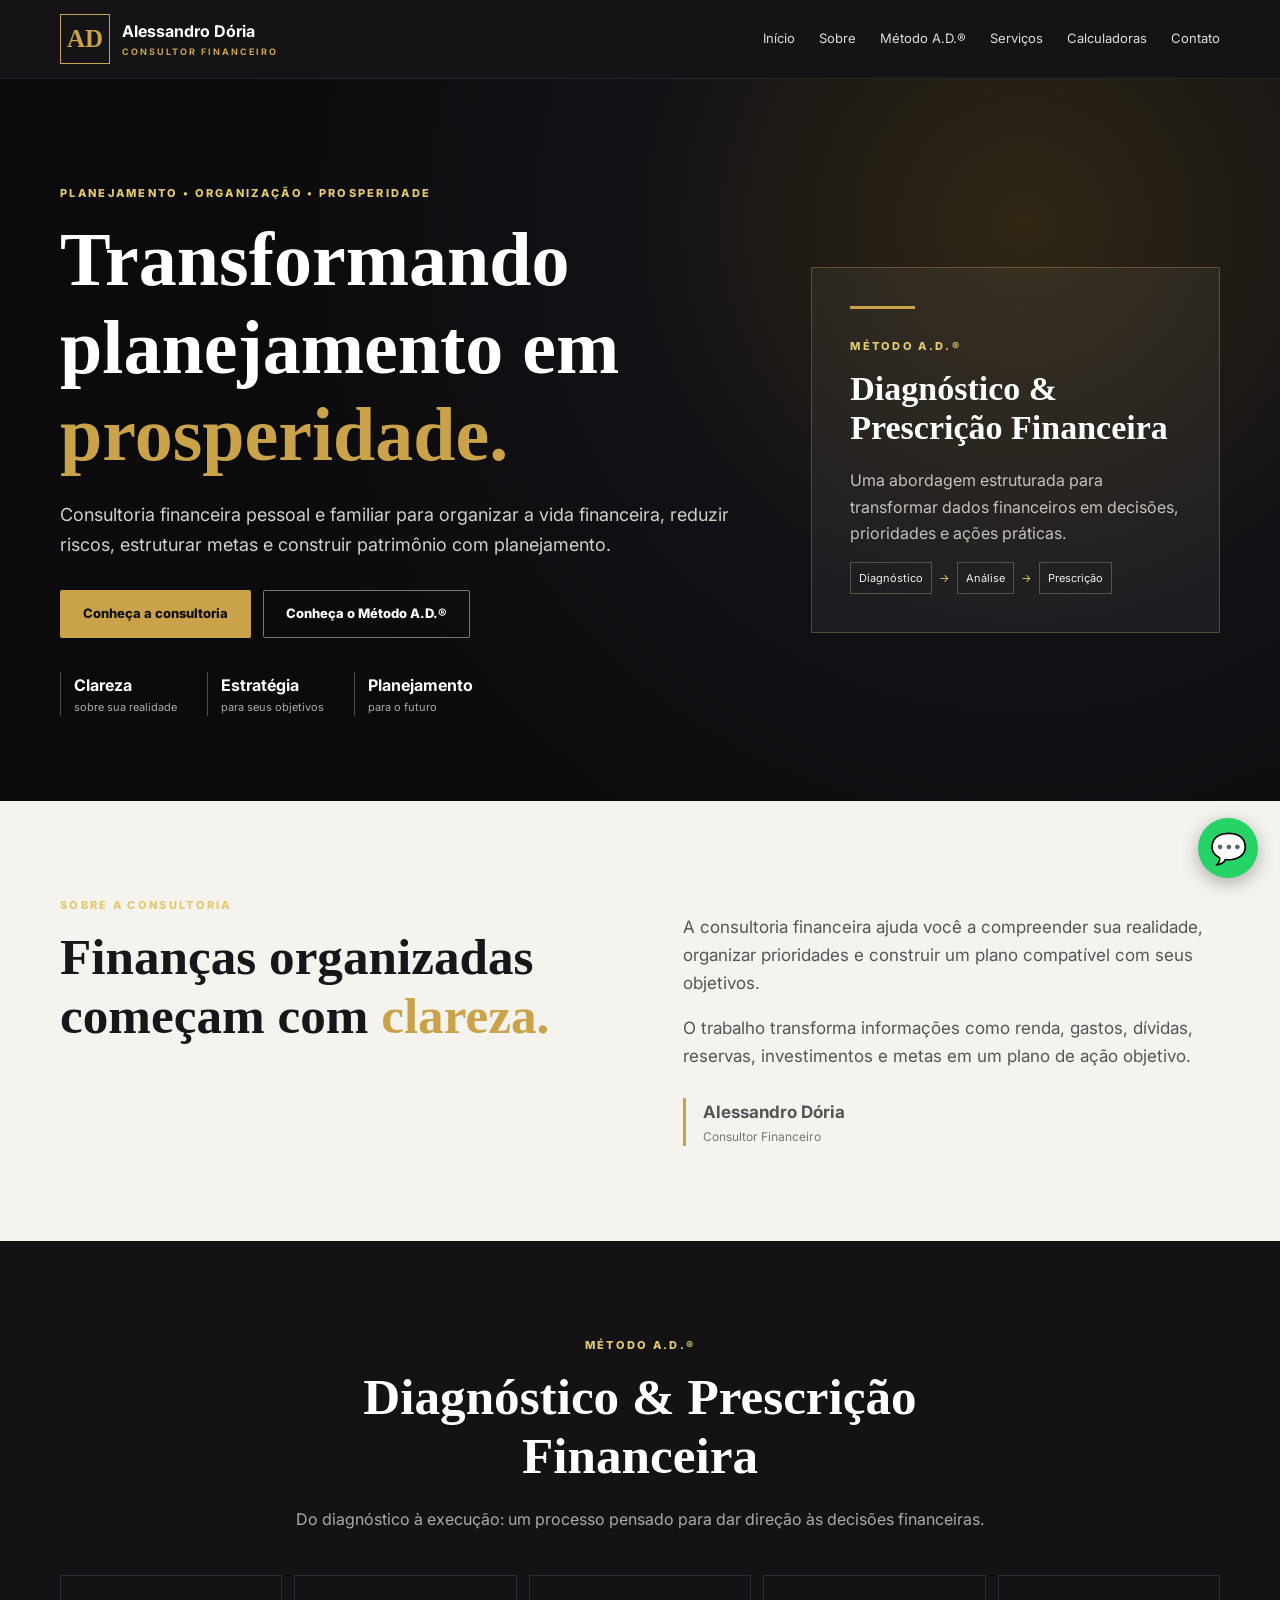
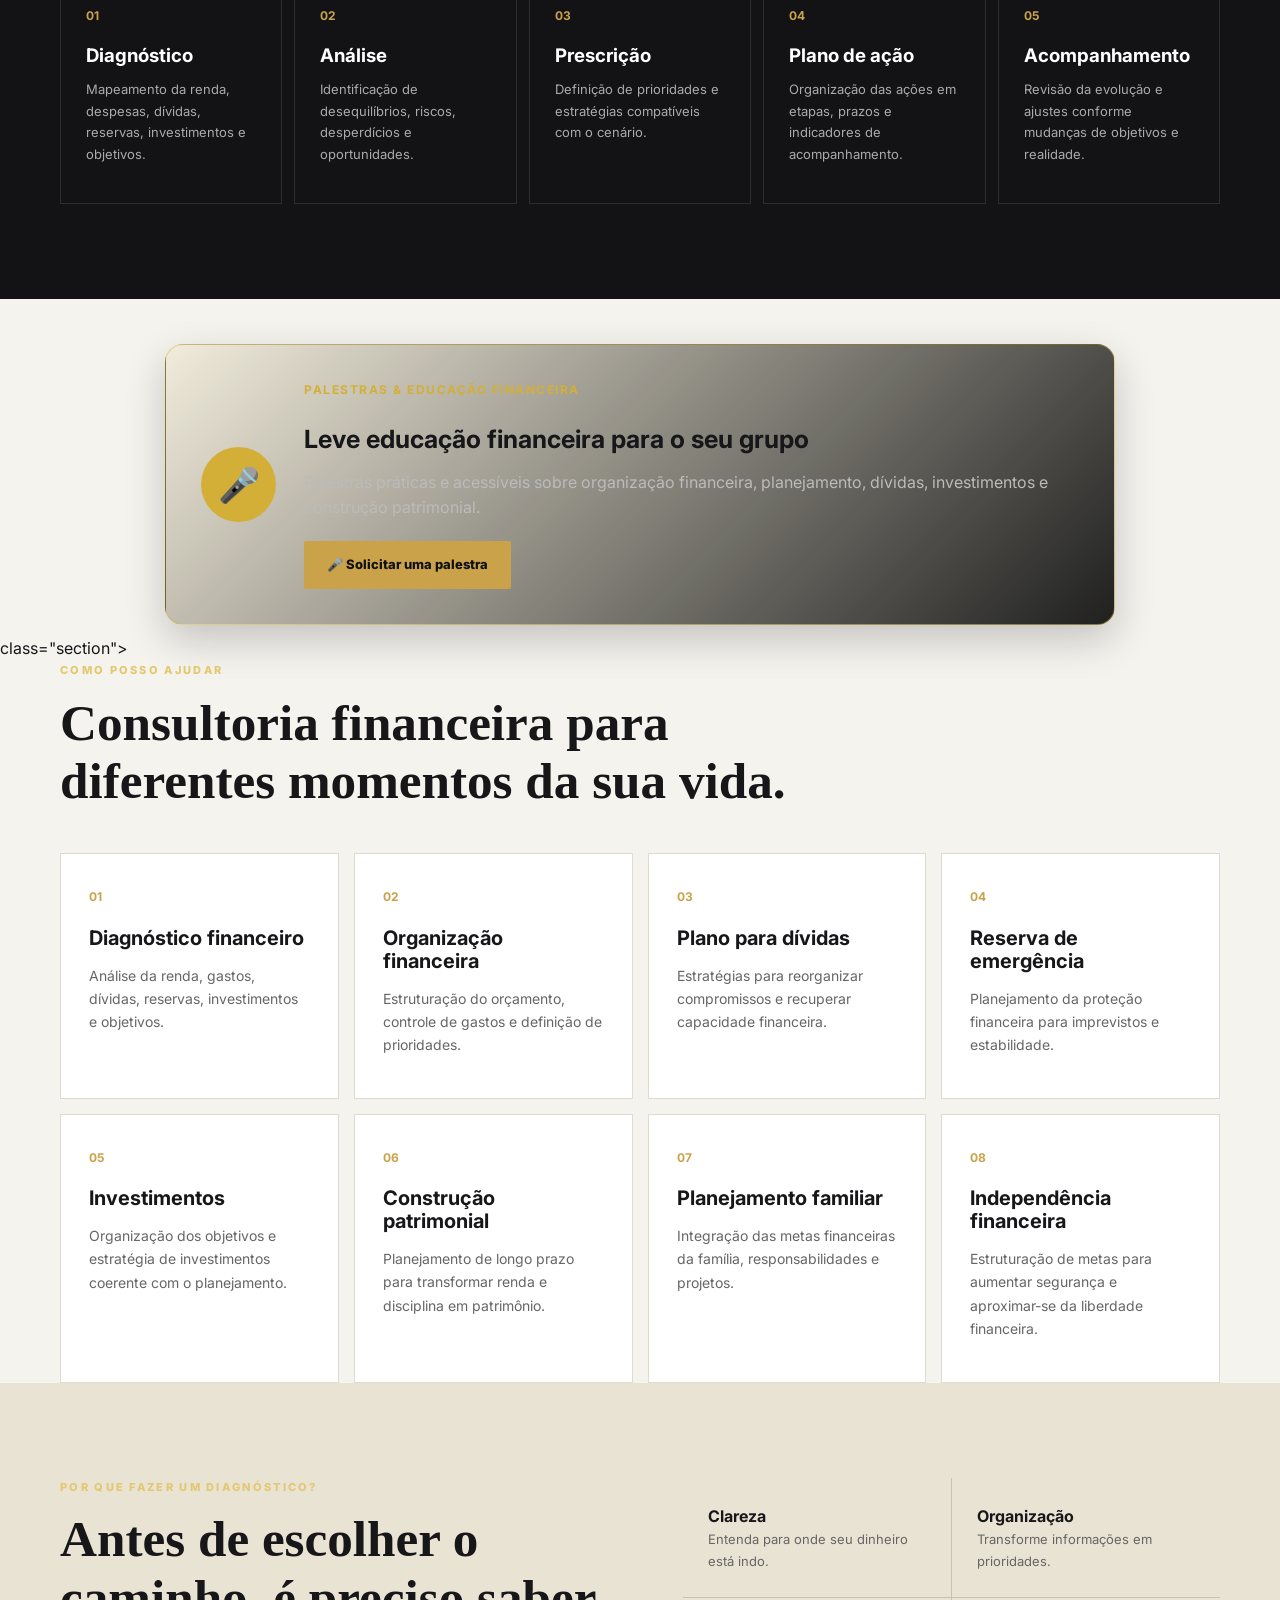
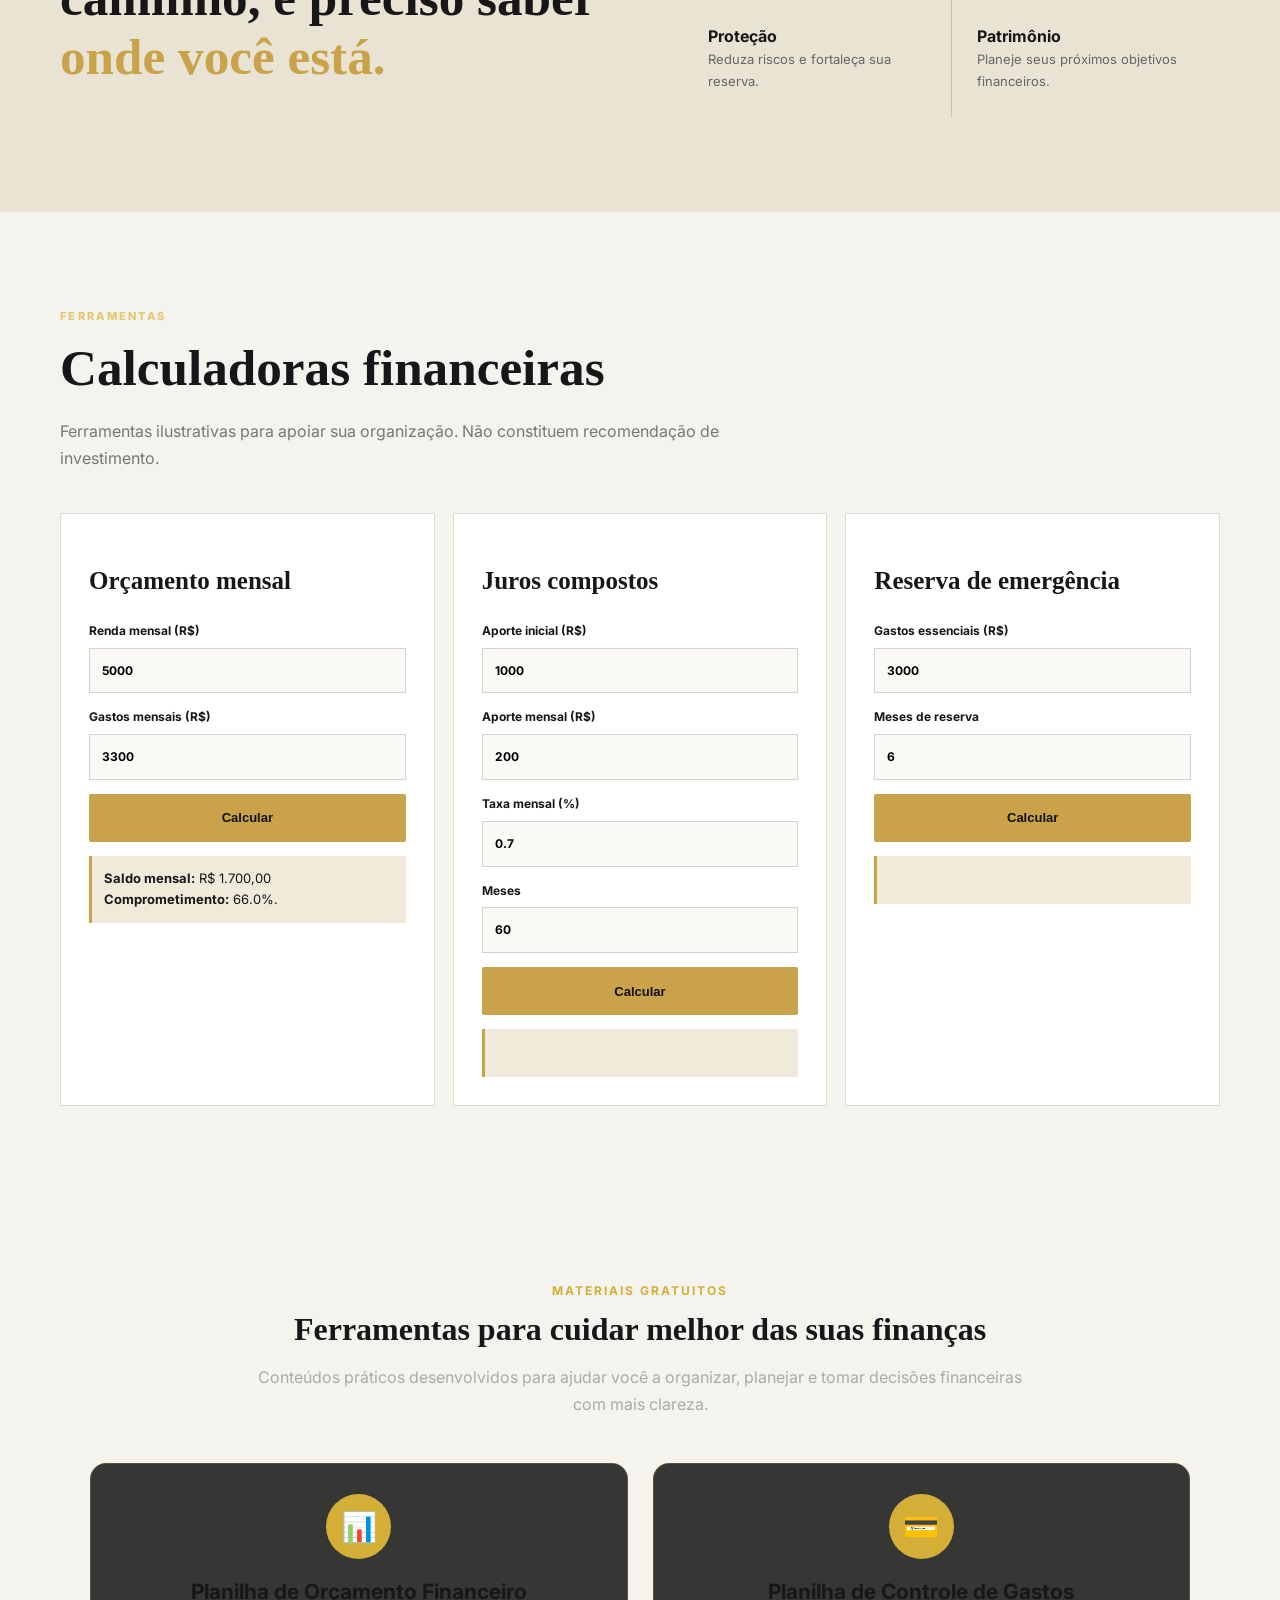
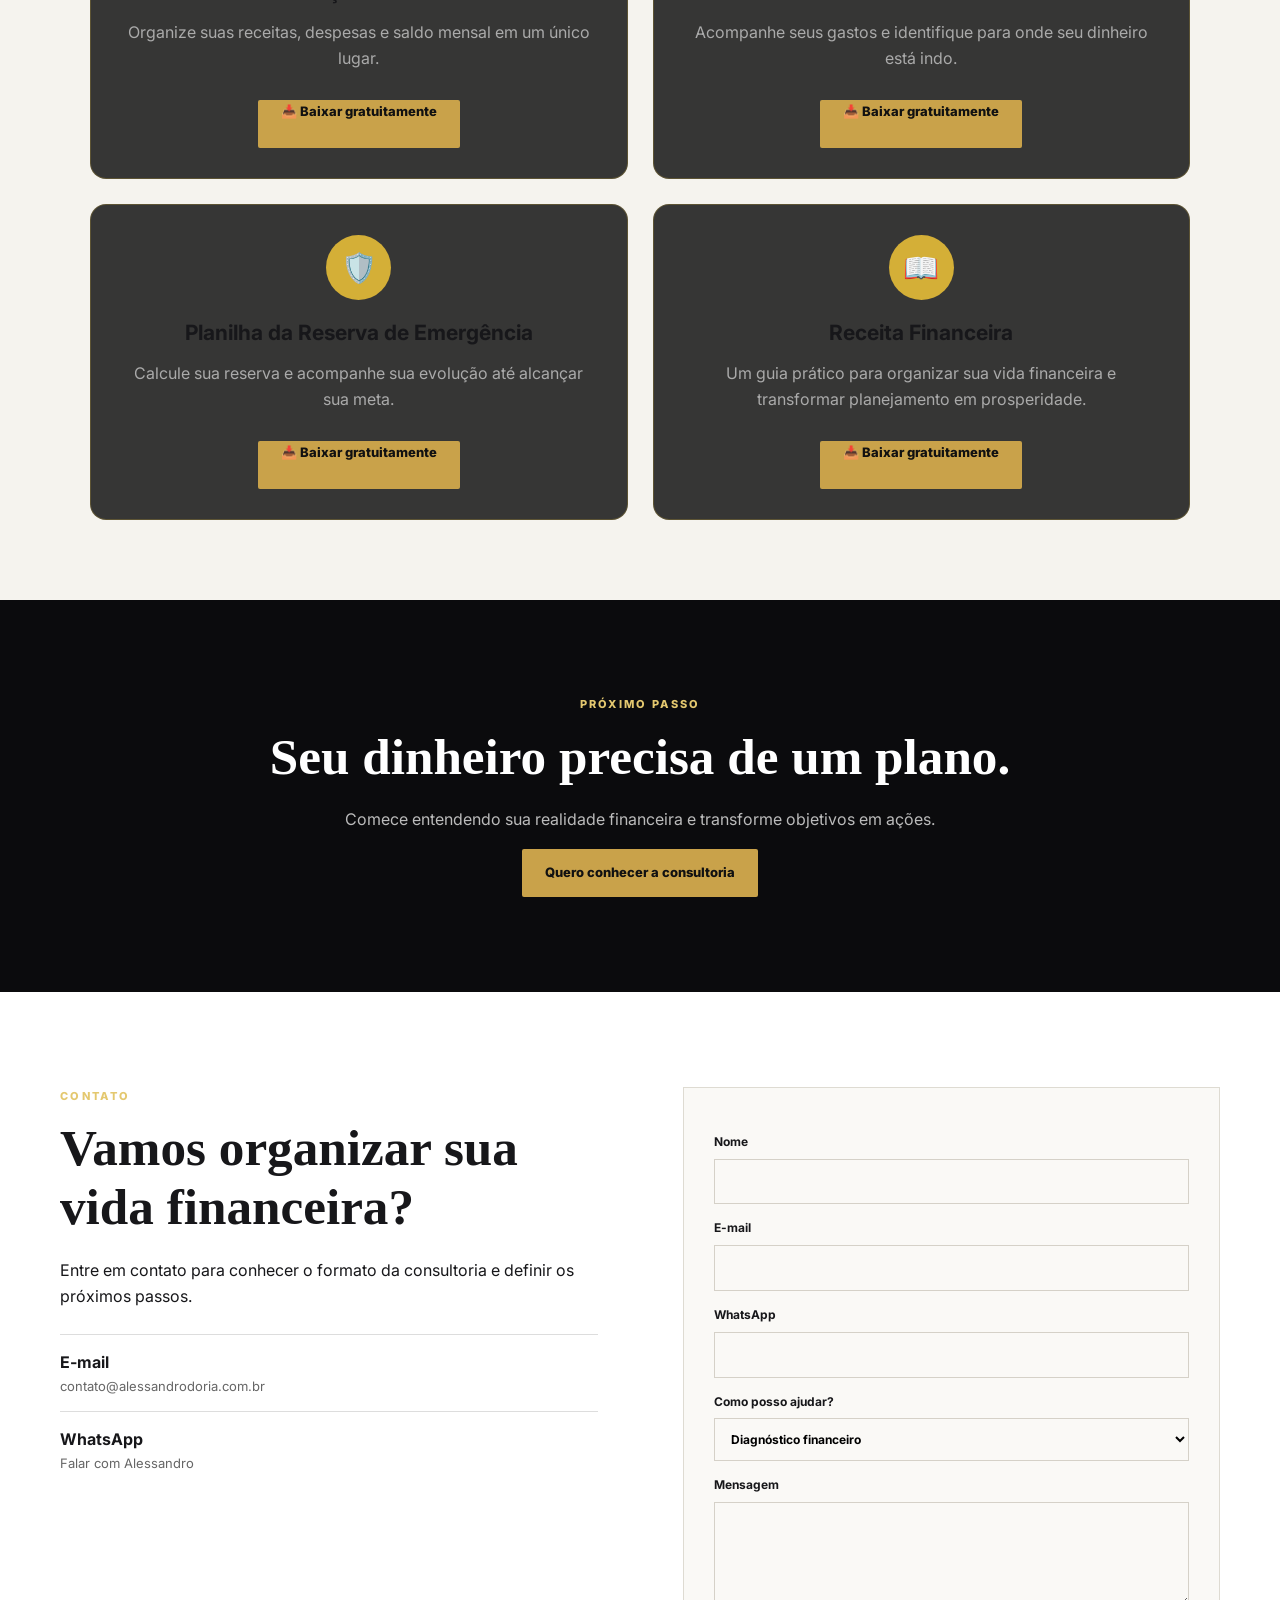
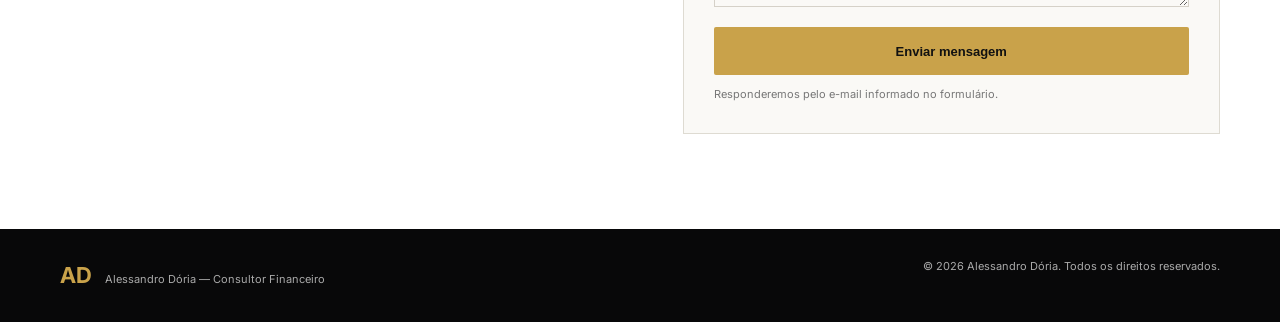
==== index.html @ 21e4e4ca "Update download link for financial recipe document" ====
<!doctype html><html lang="pt-BR"><head><meta charset="utf-8"><meta name="viewport" content="width=device-width,initial-scale=1"><meta name="description" content="Alessandro Dória Consultor Financeiro — consultoria financeira pessoal e familiar."><title>Alessandro Dória | Consultor Financeiro</title><link rel="preconnect" href="https://fonts.googleapis.com"><link href="https://fonts.googleapis.com/css2?family=Inter:wght@400;500;600;700;800&family=Playfair+Display:wght@600;700&display=swap" rel="stylesheet"><link rel="stylesheet" href="assets/style.css"></head><body>
<header><div class="wrap nav"><a class="brand" href="#inicio"><b>AD</b><span>Alessandro Dória<small>CONSULTOR FINANCEIRO</small></span></a><button class="menu">☰</button><nav><a href="#inicio">Início</a><a href="#sobre">Sobre</a><a href="#metodo">Método A.D.®</a><a href="#servicos">Serviços</a><a href="#calculadoras">Calculadoras</a><a href="#contato">Contato</a></nav></div></header>
<main>
<section id="inicio" class="hero"><div class="wrap hero-grid"><div><p class="eyebrow">PLANEJAMENTO • ORGANIZAÇÃO • PROSPERIDADE</p><h1>Transformando planejamento em <em>prosperidade.</em></h1><p class="lead">Consultoria financeira pessoal e familiar para organizar a vida financeira, reduzir riscos, estruturar metas e construir patrimônio com planejamento.</p><div class="actions"><a class="btn gold" href="#contato">Conheça a consultoria</a><a class="btn outline" href="#metodo">Conheça o Método A.D.®</a></div><div class="trust"><div><strong>Clareza</strong><small>sobre sua realidade</small></div><div><strong>Estratégia</strong><small>para seus objetivos</small></div><div><strong>Planejamento</strong><small>para o futuro</small></div></div></div><aside class="hero-card"><i></i><p class="eyebrow">MÉTODO A.D.®</p><h2>Diagnóstico & Prescrição Financeira</h2><p>Uma abordagem estruturada para transformar dados financeiros em decisões, prioridades e ações práticas.</p><div class="flow"><span>Diagnóstico</span>→<span>Análise</span>→<span>Prescrição</span></div></aside></div></section>
<section id="sobre" class="section"><div class="wrap two"><div><p class="eyebrow">SOBRE A CONSULTORIA</p><h2>Finanças organizadas começam com <em>clareza.</em></h2></div><div class="copy"><p>A consultoria financeira ajuda você a compreender sua realidade, organizar prioridades e construir um plano compatível com seus objetivos.</p><p>O trabalho transforma informações como renda, gastos, dívidas, reservas, investimentos e metas em um plano de ação objetivo.</p><div class="signature"><b>Alessandro Dória</b><span>Consultor Financeiro</span></div></div></div></section>
<section id="metodo" class="section dark"><div class="wrap"><div class="heading center"><p class="eyebrow">MÉTODO A.D.®</p><h2>Diagnóstico & Prescrição Financeira</h2><p>Do diagnóstico à execução: um processo pensado para dar direção às decisões financeiras.</p></div><div class="steps"><article><b>01</b><h3>Diagnóstico</h3><p>Mapeamento da renda, despesas, dívidas, reservas, investimentos e objetivos.</p></article><article><b>02</b><h3>Análise</h3><p>Identificação de desequilíbrios, riscos, desperdícios e oportunidades.</p></article><article><b>03</b><h3>Prescrição</h3><p>Definição de prioridades e estratégias compatíveis com o cenário.</p></article><article><b>04</b><h3>Plano de ação</h3><p>Organização das ações em etapas, prazos e indicadores de acompanhamento.</p></article><article><b>05</b><h3>Acompanhamento</h3><p>Revisão da evolução e ajustes conforme mudanças de objetivos e realidade.</p></article></div></div></section>
<section id="servicos" <!-- Solicitação de palestra -->
<div class="palestra-cta">

  <div class="palestra-icon">
    🎤
  </div>

  <div class="palestra-content">
    <span class="palestra-label">PALESTRAS & EDUCAÇÃO FINANCEIRA</span>

    <h3>Leve educação financeira para o seu grupo</h3>

    <p>
      Palestras práticas e acessíveis sobre organização financeira,
      planejamento, dívidas, investimentos e construção patrimonial.
    </p>

    <a
      href="https://wa.me/5531985785744?text=Olá%2C%20Alessandro%21%20Tenho%20interesse%20em%20solicitar%20uma%20palestra%20de%20Educação%20Financeira.%20Gostaria%20de%20conhecer%20as%20opções%20disponíveis."
      target="_blank"
      rel="noopener"
      class="btn gold">
      🎤 Solicitar uma palestra
    </a>
  </div>

</div>

<style>
  .palestra-cta {
    margin: 45px auto 10px;
    max-width: 950px;
    padding: 35px;
    display: flex;
    align-items: center;
    gap: 28px;
    border: 1px solid rgba(212, 175, 55, 0.45);
    border-radius: 18px;
    background: linear-gradient(
      135deg,
      rgba(212, 175, 55, 0.10),
      rgba(20, 20, 20, 0.95)
    );
    box-shadow: 0 15px 40px rgba(0, 0, 0, 0.20);
  }

  .palestra-icon {
    min-width: 75px;
    height: 75px;
    border-radius: 50%;
    background: #d4af37;
    color: #111;
    display: flex;
    align-items: center;
    justify-content: center;
    font-size: 34px;
  }

  .palestra-content {
    flex: 1;
  }

  .palestra-label {
    display: block;
    margin-bottom: 8px;
    color: #d4af37;
    font-size: 12px;
    font-weight: bold;
    letter-spacing: 1.5px;
  }

  .palestra-content h3 {
    margin-bottom: 10px;
    font-size: 25px;
  }

  .palestra-content p {
    margin-bottom: 20px;
    line-height: 1.6;
    color: #bbb;
  }

  @media (max-width: 650px) {
    .palestra-cta {
      flex-direction: column;
      text-align: center;
      padding: 28px 20px;
    }

    .palestra-content h3 {
      font-size: 21px;
    }

    .palestra-content .btn {
      display: inline-block;
    }
  }
</style>class="section"><div class="wrap"><div class="heading"><p class="eyebrow">COMO POSSO AJUDAR</p><h2>Consultoria financeira para diferentes momentos da sua vida.</h2></div><div class="cards"><article><b>01</b><h3>Diagnóstico financeiro</h3><p>Análise da renda, gastos, dívidas, reservas, investimentos e objetivos.</p></article><article><b>02</b><h3>Organização financeira</h3><p>Estruturação do orçamento, controle de gastos e definição de prioridades.</p></article><article><b>03</b><h3>Plano para dívidas</h3><p>Estratégias para reorganizar compromissos e recuperar capacidade financeira.</p></article><article><b>04</b><h3>Reserva de emergência</h3><p>Planejamento da proteção financeira para imprevistos e estabilidade.</p></article><article><b>05</b><h3>Investimentos</h3><p>Organização dos objetivos e estratégia de investimentos coerente com o planejamento.</p></article><article><b>06</b><h3>Construção patrimonial</h3><p>Planejamento de longo prazo para transformar renda e disciplina em patrimônio.</p></article><article><b>07</b><h3>Planejamento familiar</h3><p>Integração das metas financeiras da família, responsabilidades e projetos.</p></article><article><b>08</b><h3>Independência financeira</h3><p>Estruturação de metas para aumentar segurança e aproximar-se da liberdade financeira.</p></article></div></div></section>
<section class="section highlight"><div class="wrap two"><div><p class="eyebrow">POR QUE FAZER UM DIAGNÓSTICO?</p><h2>Antes de escolher o caminho, é preciso saber <em>onde você está.</em></h2></div><div class="benefits"><div><b>Clareza</b><span>Entenda para onde seu dinheiro está indo.</span></div><div><b>Organização</b><span>Transforme informações em prioridades.</span></div><div><b>Proteção</b><span>Reduza riscos e fortaleça sua reserva.</span></div><div><b>Patrimônio</b><span>Planeje seus próximos objetivos financeiros.</span></div></div></div></section>
<section id="calculadoras" class="section"><div class="wrap"><div class="heading"><p class="eyebrow">FERRAMENTAS</p><h2>Calculadoras financeiras</h2><p>Ferramentas ilustrativas para apoiar sua organização. Não constituem recomendação de investimento.</p></div><div class="calcs"><div class="calc"><h3>Orçamento mensal</h3><label>Renda mensal (R$)<input id="renda" type="number" value="5000"></label><label>Gastos mensais (R$)<input id="gastos" type="number" value="3300"></label><button class="btn gold full" onclick="budget()">Calcular</button><div id="r1" class="result"></div></div><div class="calc"><h3>Juros compostos</h3><label>Aporte inicial (R$)<input id="ini" type="number" value="1000"></label><label>Aporte mensal (R$)<input id="ap" type="number" value="200"></label><label>Taxa mensal (%)<input id="tax" type="number" step="0.01" value="0.7"></label><label>Meses<input id="mes" type="number" value="60"></label><button class="btn gold full" onclick="compound()">Calcular</button><div id="r2" class="result"></div></div><div class="calc"><h3>Reserva de emergência</h3><label>Gastos essenciais (R$)<input id="ess" type="number" value="3000"></label><label>Meses de reserva<input id="mr" type="number" value="6"></label><button class="btn gold full" onclick="reserve()">Calcular</button><div id="r3" class="result"></div></div></div></div></section><!-- Materiais gratuitos -->
<section id="materiais" class="materiais-section">

  <div class="section-title">
    <span>MATERIAIS GRATUITOS</span>
    <h2>Ferramentas para cuidar melhor das suas finanças</h2>
    <p>
      Conteúdos práticos desenvolvidos para ajudar você a organizar,
      planejar e tomar decisões financeiras com mais clareza.
    </p>
  </div>

  <div class="materiais-grid">

    <!-- Material 1 -->
    <div class="material-card">

      <div class="material-icon">
        📊
      </div>

      <h3>Planilha de Orçamento Financeiro</h3>

      <p>
        Organize suas receitas, despesas e saldo mensal em um único lugar.
      </p>

      <a href="materiais/AD_FINANCE_Ultimate_Logo.xlsx" download class="btn gold material-download">
  📥 Baixar gratuitamente
</a>

    </div>


    <!-- Material 2 -->
    <div class="material-card">

      <div class="material-icon">
        💳
      </div>

      <h3>Planilha de Controle de Gastos</h3>

      <p>
        Acompanhe seus gastos e identifique para onde seu dinheiro está indo.
      </p>

      <a href="materiais/Planilha%20de%20Controle%20de%20Gastos.xlsm" download class="btn gold material-download">
  📥 Baixar gratuitamente
</a>
      </a>

    </div>


    <!-- Material 3 -->
    <div class="material-card">

      <div class="material-icon">
        🛡️
      </div>

      <h3>Planilha da Reserva de Emergência</h3>

      <p>
        Calcule sua reserva e acompanhe sua evolução até alcançar sua meta.
      </p>

      <a href="materiais/Controle%20de%20Reserva%20de%20Emerg%C3%AAncia%20e%20Investimentos.xlsx" download class="btn gold material-download">
  📥 Baixar gratuitamente
</a>
      </a>

    </div>


    <!-- Material 4 -->
    <div class="material-card">

      <div class="material-icon">
        📖
      </div>

      <h3>Receita Financeira</h3>

      <p>
        Um guia prático para organizar sua vida financeira e transformar
        planejamento em prosperidade.
      </p>

      <a href="materiais/Receitu%C3%A1rio%20Financeiro%20-%20M%C3%A9todo%20A.D..docx" download class="btn gold material-download">
  📥 Baixar gratuitamente
</a>
      </a>

    </div>

  </div>

</section>


<style>

  .materiais-section {
    padding: 80px 20px;
  }

  .materiais-section .section-title {
    max-width: 800px;
    margin: 0 auto 45px;
    text-align: center;
  }

  .materiais-section .section-title span {
    display: block;
    margin-bottom: 10px;
    color: #d4af37;
    font-size: 12px;
    font-weight: bold;
    letter-spacing: 2px;
  }

  .materiais-section .section-title h2 {
    margin-bottom: 15px;
    font-size: 32px;
  }

  .materiais-section .section-title p {
    color: #aaa;
    line-height: 1.7;
  }

  .materiais-grid {
    max-width: 1100px;
    margin: 0 auto;
    display: grid;
    grid-template-columns: repeat(2, 1fr);
    gap: 25px;
  }

  .material-card {
    padding: 30px;
    border: 1px solid rgba(212, 175, 55, 0.25);
    border-radius: 16px;
    background: rgba(20, 20, 20, 0.85);
    text-align: center;
    transition: transform 0.25s ease, border-color 0.25s ease;
  }

  .material-card:hover {
    transform: translateY(-4px);
    border-color: rgba(212, 175, 55, 0.65);
  }

  .material-icon {
    width: 65px;
    height: 65px;
    margin: 0 auto 20px;
    border-radius: 50%;
    background: #d4af37;
    display: flex;
    align-items: center;
    justify-content: center;
    font-size: 29px;
  }

  .material-card h3 {
    margin-bottom: 12px;
    font-size: 21px;
  }

  .material-card p {
    min-height: 55px;
    margin-bottom: 22px;
    color: #aaa;
    line-height: 1.6;
  }

  .material-download {
    display: inline-block;
  }

  @media (max-width: 700px) {

    .materiais-grid {
      grid-template-columns: 1fr;
    }

    .materiais-section .section-title h2 {
      font-size: 26px;
    }

    .material-card p {
      min-height: auto;
    }

  }

</style>
<section class="section cta"><div class="wrap"><p class="eyebrow">PRÓXIMO PASSO</p><h2>Seu dinheiro precisa de um plano.</h2><p>Comece entendendo sua realidade financeira e transforme objetivos em ações.</p><a class="btn gold" href="#contato">Quero conhecer a consultoria</a></div></section>
<section id="contato" class="section contact"><div class="wrap two"><div><p class="eyebrow">CONTATO</p><h2>Vamos organizar sua vida financeira?</h2><p>Entre em contato para conhecer o formato da consultoria e definir os próximos passos.</p><div class="contact-links"><a href="mailto:contato@alessandrodoria.com.br"><b>E-mail</b><span>contato@alessandrodoria.com.br</span></a><a id="wa" target="_blank" rel="noopener"><b>WhatsApp</b><span>Falar com Alessandro</span></a></div></div><form action="https://formsubmit.co/adoria19.adm@gmail.com" method="POST">
<label>Nome
<input type="text" name="nome" required>
</label>

<label>E-mail
<input type="email" name="email" required>
</label>

<label>WhatsApp
<input type="tel" name="whatsapp">
</label>

<label>Como posso ajudar?
<select name="assunto">
<option>Diagnóstico financeiro</option>
<option>Organização financeira</option>
<option>Plano para dívidas</option>
<option>Reserva e investimentos</option>
<option>Planejamento familiar</option>
<option>Construção patrimonial</option>
<option>Independência financeira</option>
</select>
</label>

<label>Mensagem
<textarea name="mensagem" rows="4" required></textarea>
</label>

<input type="hidden" name="_subject" value="Novo contato pelo site Alessandro Dória">

<input type="hidden" name="_next" value="https://alessandro-doria-site.adoria19-adm.workers.dev/obrigado.html">

<input type="hidden" name="_captcha" value="false">

<button type="submit" class="btn gold full">Enviar mensagem</button>

<small>Responderemos pelo e-mail informado no formulário.</small>
</form></div></section></main>
<footer><div class="wrap footer"><div><strong>AD</strong> Alessandro Dória — Consultor Financeiro</div><span>© 2026 Alessandro Dória. Todos os direitos reservados.</span></div></footer><script src="assets/script.js"></script><!-- WhatsApp flutuante -->
<a
  href="https://wa.me/5531985785744?text=Olá%2C%20Alessandro%21%20Conheci%20seu%20trabalho%20pelo%20site%20e%20gostaria%20de%20saber%20mais%20sobre%20a%20Consultoria%20Financeira."
  class="whatsapp-float"
  target="_blank"
  rel="noopener"
  aria-label="Falar com Alessandro Dória pelo WhatsApp">
  <span>💬</span>
</a>

<style>
  .whatsapp-float {
    position: fixed;
    width: 60px;
    height: 60px;
    right: 22px;
    bottom: 22px;
    background: #25D366;
    color: #fff;
    border-radius: 50%;
    display: flex;
    align-items: center;
    justify-content: center;
    text-decoration: none;
    font-size: 30px;
    box-shadow: 0 5px 18px rgba(0,0,0,0.30);
    z-index: 9999;
    transition: transform 0.25s ease, box-shadow 0.25s ease;
  }

  .whatsapp-float:hover {
    transform: scale(1.08);
    box-shadow: 0 7px 24px rgba(0,0,0,0.40);
  }

  .whatsapp-float span {
    line-height: 1;
  }

  @media (max-width: 600px) {
    .whatsapp-float {
      width: 55px;
      height: 55px;
      right: 16px;
      bottom: 16px;
      font-size: 27px;
    }
  }
</style><!-- Botão voltar ao topo -->
<button
  id="backToTop"
  aria-label="Voltar ao topo"
  title="Voltar ao topo">
  ↑
</button>

<style>
  #backToTop {
    position: fixed;
    right: 22px;
    bottom: 92px;
    width: 48px;
    height: 48px;
    border: 1px solid #d4af37;
    border-radius: 50%;
    background: #111;
    color: #d4af37;
    font-size: 25px;
    font-weight: bold;
    cursor: pointer;
    display: none;
    align-items: center;
    justify-content: center;
    z-index: 9998;
    box-shadow: 0 5px 18px rgba(0,0,0,0.30);
    transition: all 0.25s ease;
  }

  #backToTop:hover {
    background: #d4af37;
    color: #111;
    transform: translateY(-3px);
  }

  @media (max-width: 600px) {
    #backToTop {
      right: 20px;
      bottom: 82px;
      width: 44px;
      height: 44px;
      font-size: 22px;
    }
  }
</style>

<script>
  const backToTop = document.getElementById('backToTop');

  window.addEventListener('scroll', function() {
    if (window.scrollY > 400) {
      backToTop.style.display = 'flex';
    } else {
      backToTop.style.display = 'none';
    }
  });

  backToTop.addEventListener('click', function() {
    window.scrollTo({
      top: 0,
      behavior: 'smooth'
    });
  });
</script></body></html>
---- assets/style.css ----
:root{--bg:#0b0b0d;--gold:#c9a24a;--gold2:#e4c86f;--paper:#f5f3ee;--text:#17171a;--muted:#686762;--line:#dedbd2}*{box-sizing:border-box}html{scroll-behavior:smooth}body{margin:0;font-family:Inter,Arial,sans-serif;color:var(--text);line-height:1.65;background:var(--paper)}a{text-decoration:none;color:inherit}.wrap{width:min(1160px,92%);margin:auto}header{position:sticky;top:0;z-index:10;background:rgba(11,11,13,.96);border-bottom:1px solid #27272b}.nav{min-height:78px;display:flex;align-items:center;justify-content:space-between}.brand{display:flex;align-items:center;gap:12px;color:white}.brand>b{font:700 25px Georgia;color:var(--gold);border:1px solid var(--gold);width:50px;height:50px;display:grid;place-items:center}.brand span{font-weight:700}.brand small{display:block;font-size:9px;letter-spacing:2px;color:var(--gold)}nav{display:flex;gap:24px;color:#ddd;font-size:13px}nav a:hover{color:var(--gold2)}.menu{display:none;background:none;border:0;color:#fff;font-size:26px}.hero{background:radial-gradient(circle at 80% 20%,#302714,#121216 34%,#0b0b0d 68%);color:#fff;padding:105px 0 85px}.hero-grid{display:grid;grid-template-columns:1.25fr .75fr;gap:70px;align-items:center}.eyebrow{color:var(--gold2);font-size:11px;font-weight:800;letter-spacing:2.3px;margin:0 0 14px}h1,h2,h3{line-height:1.15}h1,h2{font-family:Georgia,serif}h1{font-size:clamp(44px,6vw,76px);margin:0 0 22px}em{font-style:normal;color:var(--gold)}h2{font-size:clamp(34px,4vw,52px);margin:0 0 20px}.lead{font-size:18px;color:#d1d0cb;max-width:710px}.actions{display:flex;gap:12px;flex-wrap:wrap;margin:30px 0}.btn{display:inline-flex;align-items:center;justify-content:center;min-height:48px;padding:0 22px;border-radius:2px;font-size:13px;font-weight:800;border:1px solid transparent;cursor:pointer}.gold{background:var(--gold);color:#111}.gold:hover{background:var(--gold2)}.outline{border-color:#777;color:#fff}.outline:hover{border-color:var(--gold);color:var(--gold2)}.full{width:100%}.trust{display:flex;gap:30px;margin-top:34px}.trust div{border-left:1px solid #4d4b46;padding-left:13px}.trust strong,.trust small{display:block}.trust small{color:#aaa;font-size:11px}.hero-card{background:#ffffff0d;border:1px solid #c9a24a55;padding:38px}.hero-card>i{display:block;width:65px;height:3px;background:var(--gold);margin-bottom:28px}.hero-card h2{font-size:34px}.hero-card p:not(.eyebrow){color:#c4c2bc}.flow{display:flex;gap:7px;align-items:center;flex-wrap:wrap;color:var(--gold2);font-size:11px}.flow span{border:1px solid #56534a;padding:6px 8px;color:#eee}.section{padding:95px 0}.two{display:grid;grid-template-columns:1fr 1fr;gap:85px;align-items:start}.copy{font-size:17px;color:#555}.signature{border-left:3px solid var(--gold);padding-left:17px;margin-top:28px}.signature b,.signature span{display:block}.signature span{font-size:12px;color:#777}.dark{background:#131316;color:#fff}.heading{max-width:760px;margin-bottom:42px}.center{text-align:center;margin-left:auto;margin-right:auto}.heading>p:not(.eyebrow){color:#777}.dark .heading>p:not(.eyebrow){color:#aaa}.steps{display:grid;grid-template-columns:repeat(5,1fr);gap:12px}.steps article{border:1px solid #2c2c31;padding:25px;min-height:225px}.steps b,.cards article>b{color:var(--gold);font-size:12px}.steps h3{margin:18px 0 10px}.steps p{color:#aaa;font-size:13px}.cards{display:grid;grid-template-columns:repeat(4,1fr);gap:15px}.cards article{background:#fff;border:1px solid var(--line);padding:28px;min-height:225px;transition:.2s}.cards article:hover{transform:translateY(-3px);border-color:#d2b66c}.cards h3{margin:18px 0 10px;font-size:20px}.cards p{color:#666;font-size:14px}.highlight{background:#e9e3d4}.benefits{display:grid;grid-template-columns:1fr 1fr;gap:1px;background:#cbc2ad}.benefits div{padding:25px;background:#e9e3d4}.benefits b,.benefits span{display:block}.benefits span{color:#666;font-size:13px}.calcs{display:grid;grid-template-columns:repeat(3,1fr);gap:18px}.calc{background:#fff;border:1px solid var(--line);padding:28px}.calc h3{font-family:Georgia,serif;font-size:25px}.calc label,form label{display:block;font-size:12px;font-weight:700;margin:14px 0}.calc input,form input,form textarea,form select{width:100%;margin-top:7px;padding:12px;border:1px solid #d5d1c8;background:#faf9f6;font:inherit}.result{margin-top:14px;padding:12px;background:#f0eadb;border-left:3px solid var(--gold);font-size:13px;min-height:48px}.cta{background:var(--bg);color:#fff;text-align:center}.cta>div{max-width:760px}.cta p:not(.eyebrow){color:#bbb}.contact{background:#fff}.contact-links{margin-top:25px}.contact-links a{display:block;border-top:1px solid #ddd;padding:14px 0}.contact-links b,.contact-links span{display:block}.contact-links span{color:#666;font-size:13px}form{background:#faf9f6;border:1px solid var(--line);padding:30px}form small{display:block;color:#777;font-size:11px;margin-top:10px}footer{background:#080809;color:#aaa;padding:28px 0;font-size:11px}.footer{display:flex;justify-content:space-between;gap:20px}.footer strong{font-size:22px;color:var(--gold);margin-right:10px}@media(max-width:900px){nav{display:none}.menu{display:block}.nav.open nav{display:flex;position:absolute;top:78px;left:0;right:0;background:#0b0b0d;padding:20px;flex-direction:column}.hero-grid,.two{grid-template-columns:1fr}.steps{grid-template-columns:repeat(2,1fr)}.cards{grid-template-columns:repeat(2,1fr)}.calcs{grid-template-columns:1fr}.hero{padding:75px 0}.two{gap:40px}}@media(max-width:560px){.steps,.cards,.benefits{grid-template-columns:1fr}.section{padding:70px 0}.hero h1{font-size:44px}.trust{flex-wrap:wrap;gap:14px}.footer{flex-direction:column}}
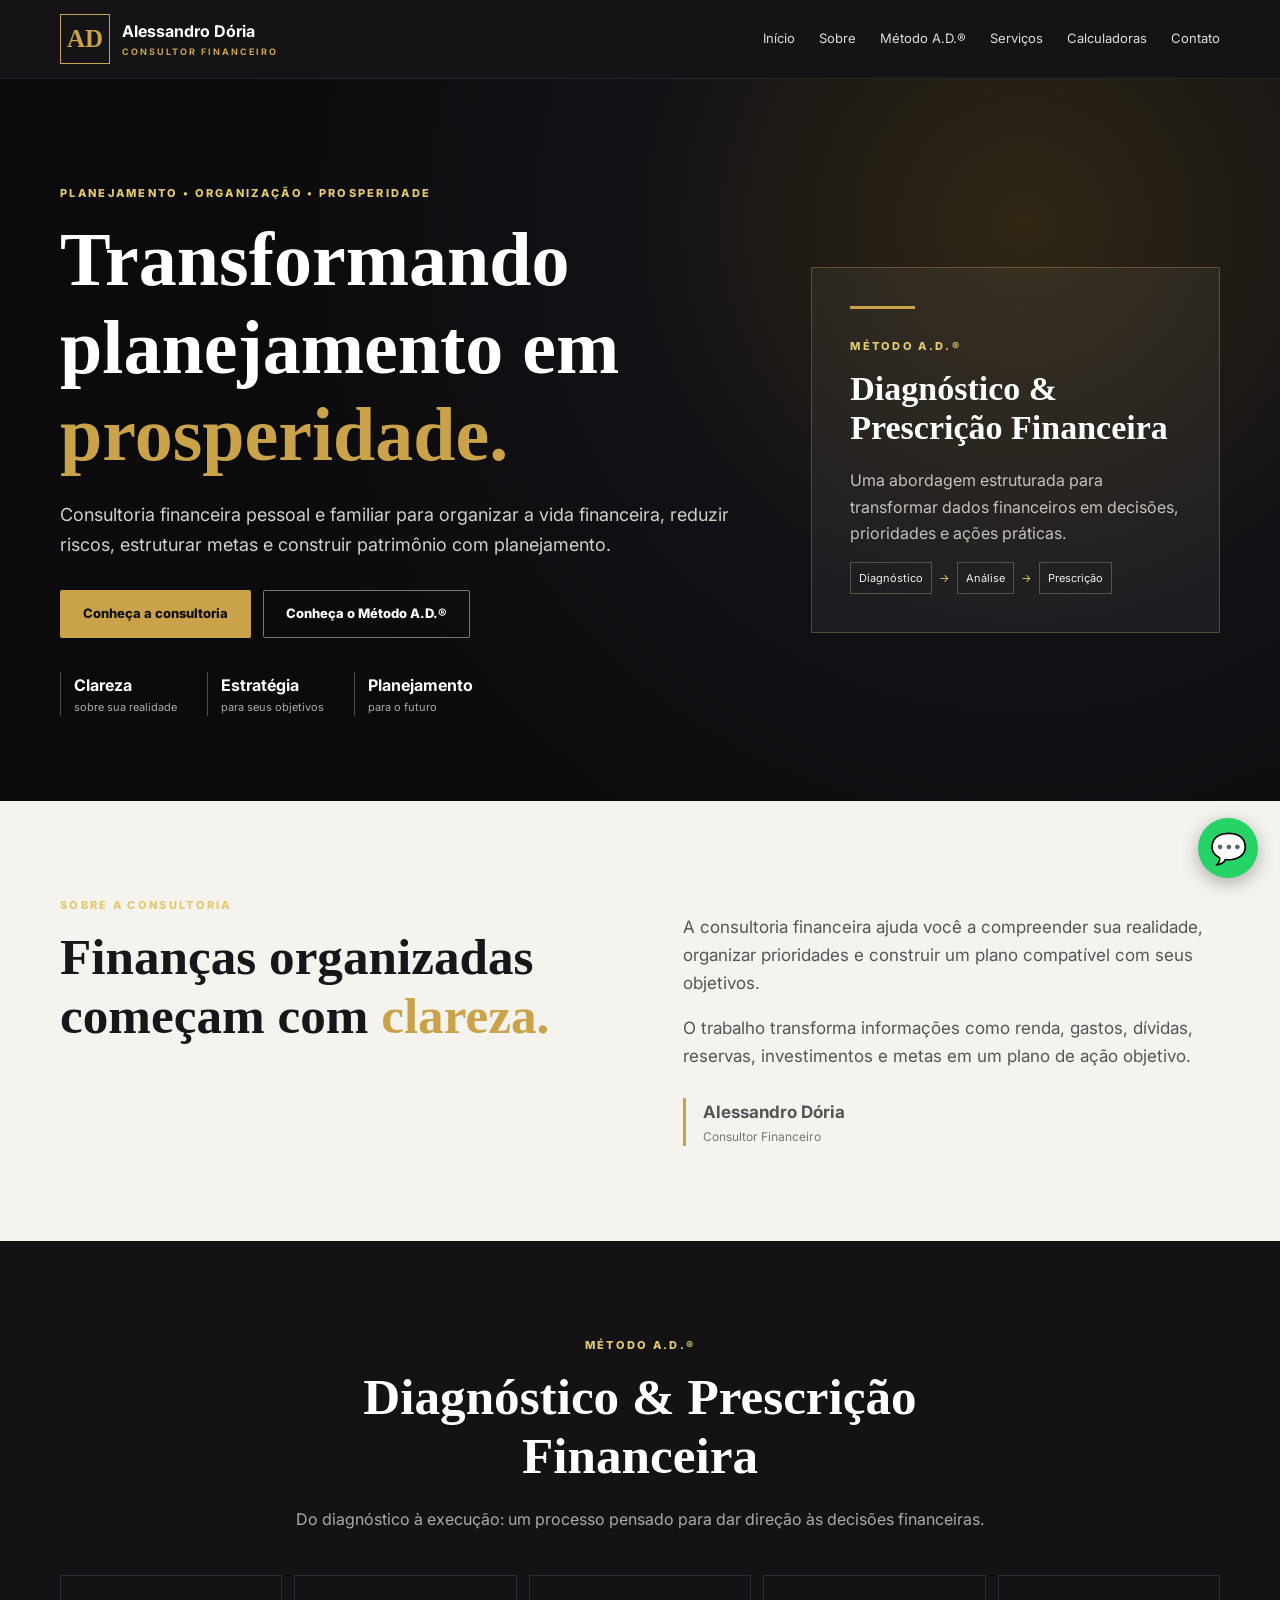
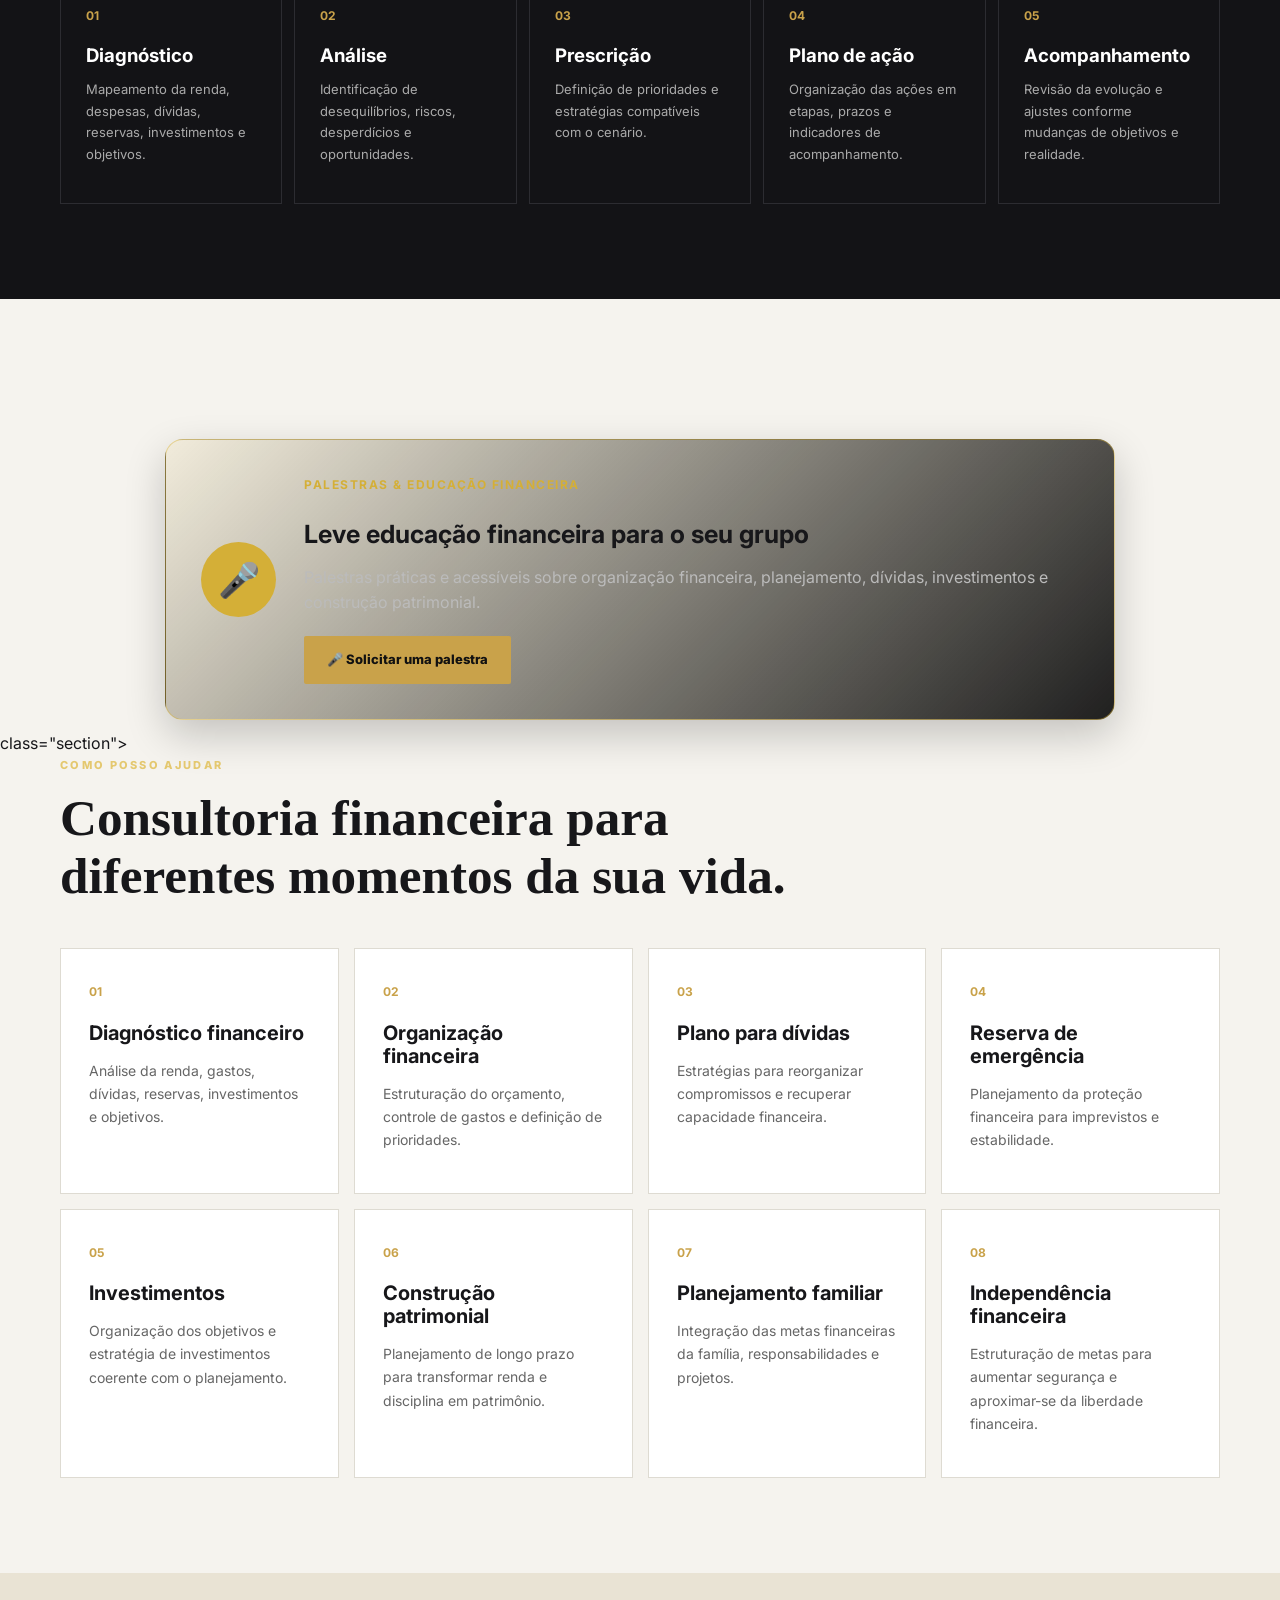
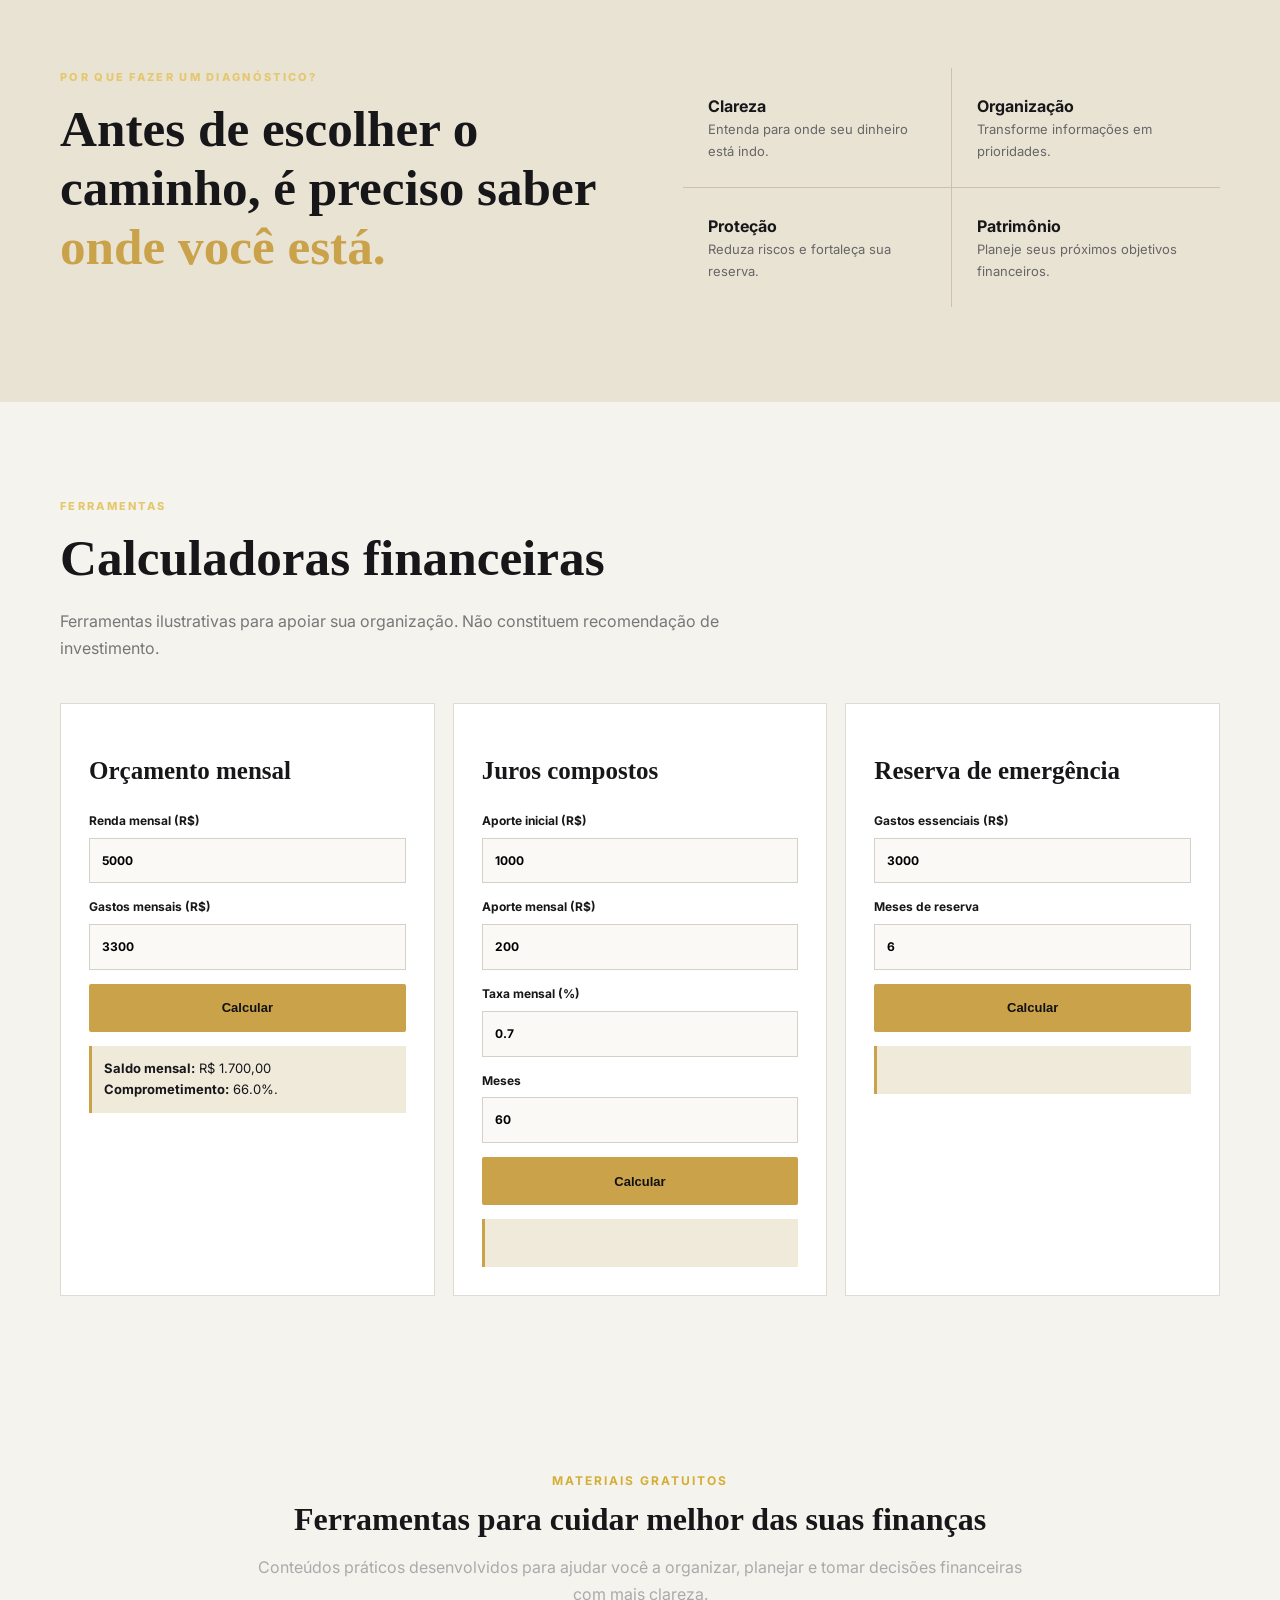
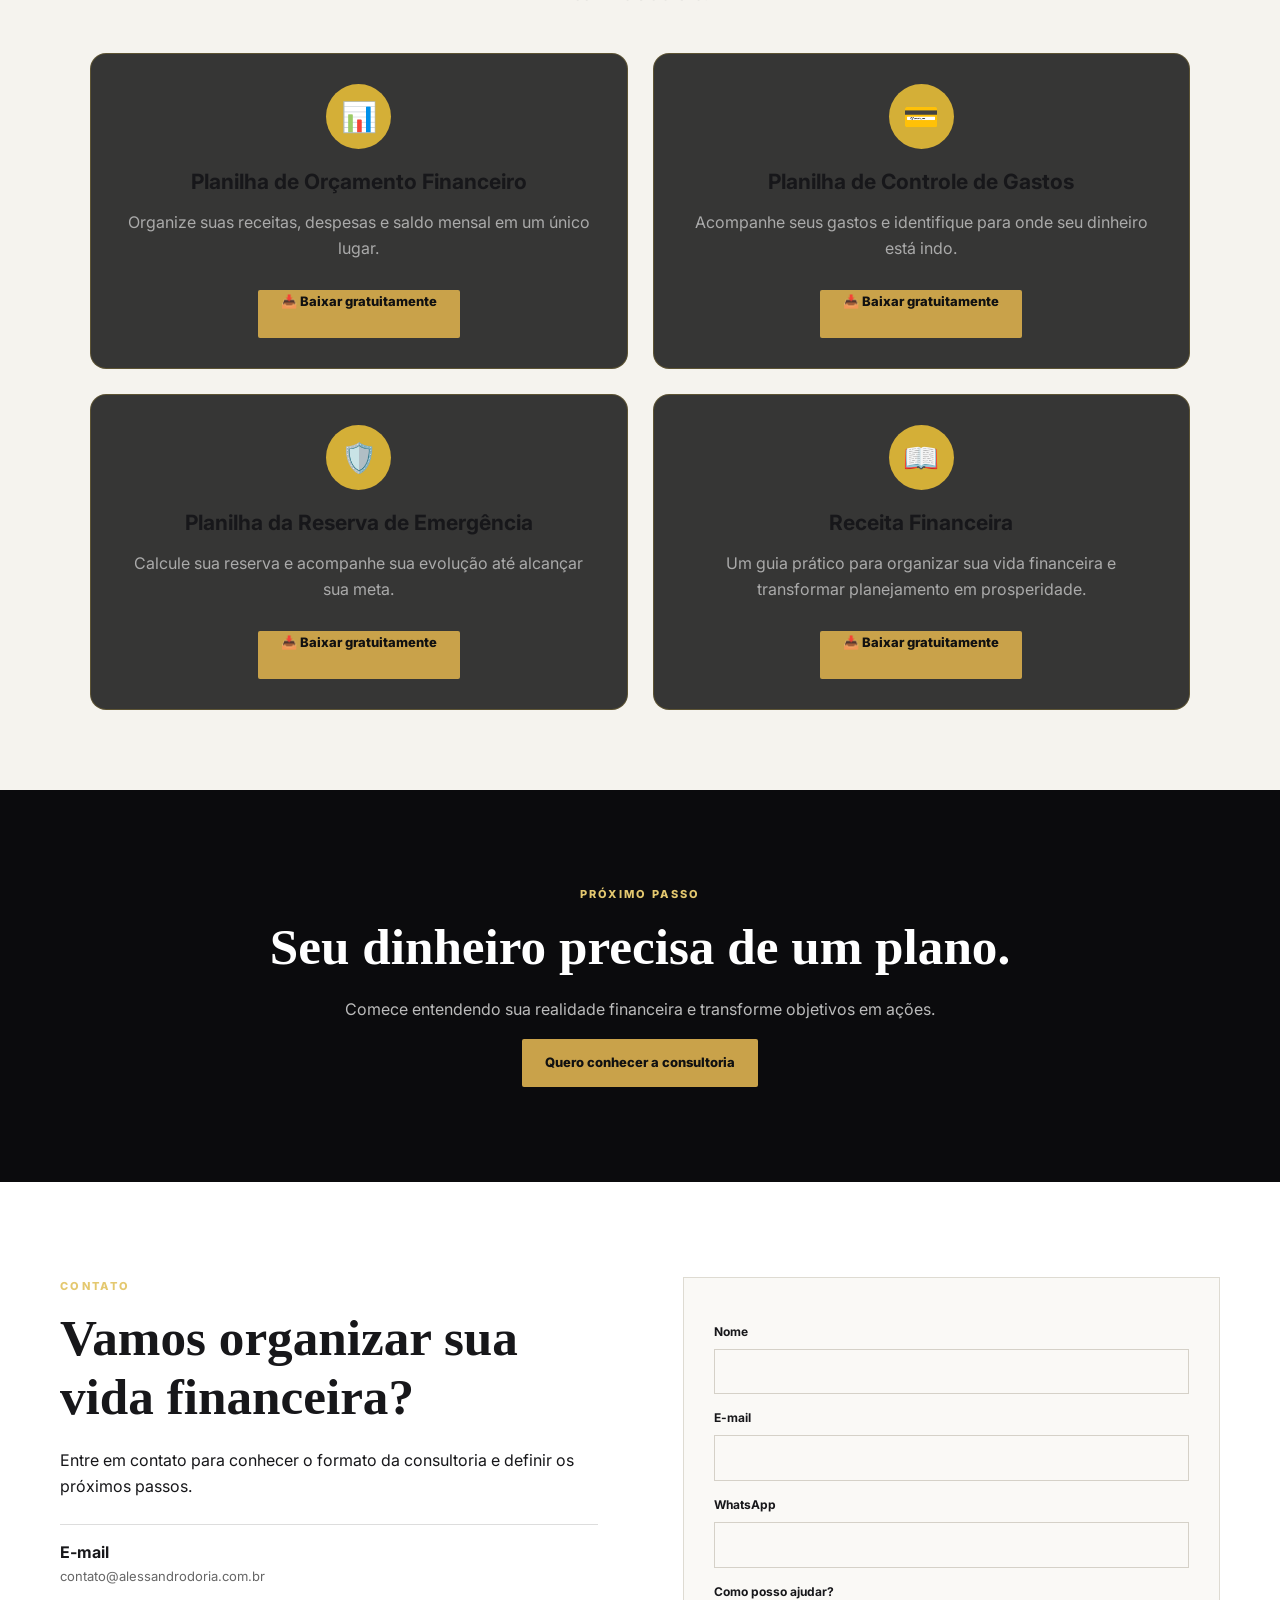
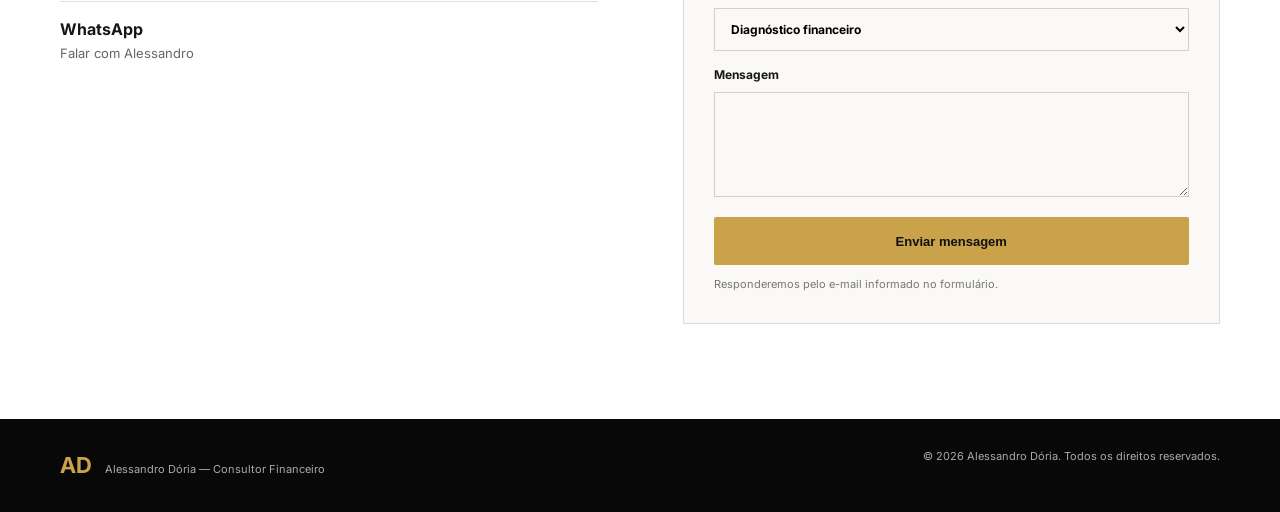
==== commit e796459d: "Add services section with lecture call-to-action Added a new section for services with a call-to-act" ====
--- a/index.html
+++ b/index.html
@@ -4,7 +4,7 @@
 <section id="inicio" class="hero"><div class="wrap hero-grid"><div><p class="eyebrow">PLANEJAMENTO • ORGANIZAÇÃO • PROSPERIDADE</p><h1>Transformando planejamento em <em>prosperidade.</em></h1><p class="lead">Consultoria financeira pessoal e familiar para organizar a vida financeira, reduzir riscos, estruturar metas e construir patrimônio com planejamento.</p><div class="actions"><a class="btn gold" href="#contato">Conheça a consultoria</a><a class="btn outline" href="#metodo">Conheça o Método A.D.®</a></div><div class="trust"><div><strong>Clareza</strong><small>sobre sua realidade</small></div><div><strong>Estratégia</strong><small>para seus objetivos</small></div><div><strong>Planejamento</strong><small>para o futuro</small></div></div></div><aside class="hero-card"><i></i><p class="eyebrow">MÉTODO A.D.®</p><h2>Diagnóstico & Prescrição Financeira</h2><p>Uma abordagem estruturada para transformar dados financeiros em decisões, prioridades e ações práticas.</p><div class="flow"><span>Diagnóstico</span>→<span>Análise</span>→<span>Prescrição</span></div></aside></div></section>
 <section id="sobre" class="section"><div class="wrap two"><div><p class="eyebrow">SOBRE A CONSULTORIA</p><h2>Finanças organizadas começam com <em>clareza.</em></h2></div><div class="copy"><p>A consultoria financeira ajuda você a compreender sua realidade, organizar prioridades e construir um plano compatível com seus objetivos.</p><p>O trabalho transforma informações como renda, gastos, dívidas, reservas, investimentos e metas em um plano de ação objetivo.</p><div class="signature"><b>Alessandro Dória</b><span>Consultor Financeiro</span></div></div></div></section>
 <section id="metodo" class="section dark"><div class="wrap"><div class="heading center"><p class="eyebrow">MÉTODO A.D.®</p><h2>Diagnóstico & Prescrição Financeira</h2><p>Do diagnóstico à execução: um processo pensado para dar direção às decisões financeiras.</p></div><div class="steps"><article><b>01</b><h3>Diagnóstico</h3><p>Mapeamento da renda, despesas, dívidas, reservas, investimentos e objetivos.</p></article><article><b>02</b><h3>Análise</h3><p>Identificação de desequilíbrios, riscos, desperdícios e oportunidades.</p></article><article><b>03</b><h3>Prescrição</h3><p>Definição de prioridades e estratégias compatíveis com o cenário.</p></article><article><b>04</b><h3>Plano de ação</h3><p>Organização das ações em etapas, prazos e indicadores de acompanhamento.</p></article><article><b>05</b><h3>Acompanhamento</h3><p>Revisão da evolução e ajustes conforme mudanças de objetivos e realidade.</p></article></div></div></section>
-<section id="servicos" <!-- Solicitação de palestra -->
+<section id="servicos" class="section">
 <div class="palestra-cta">
 
   <div class="palestra-icon">
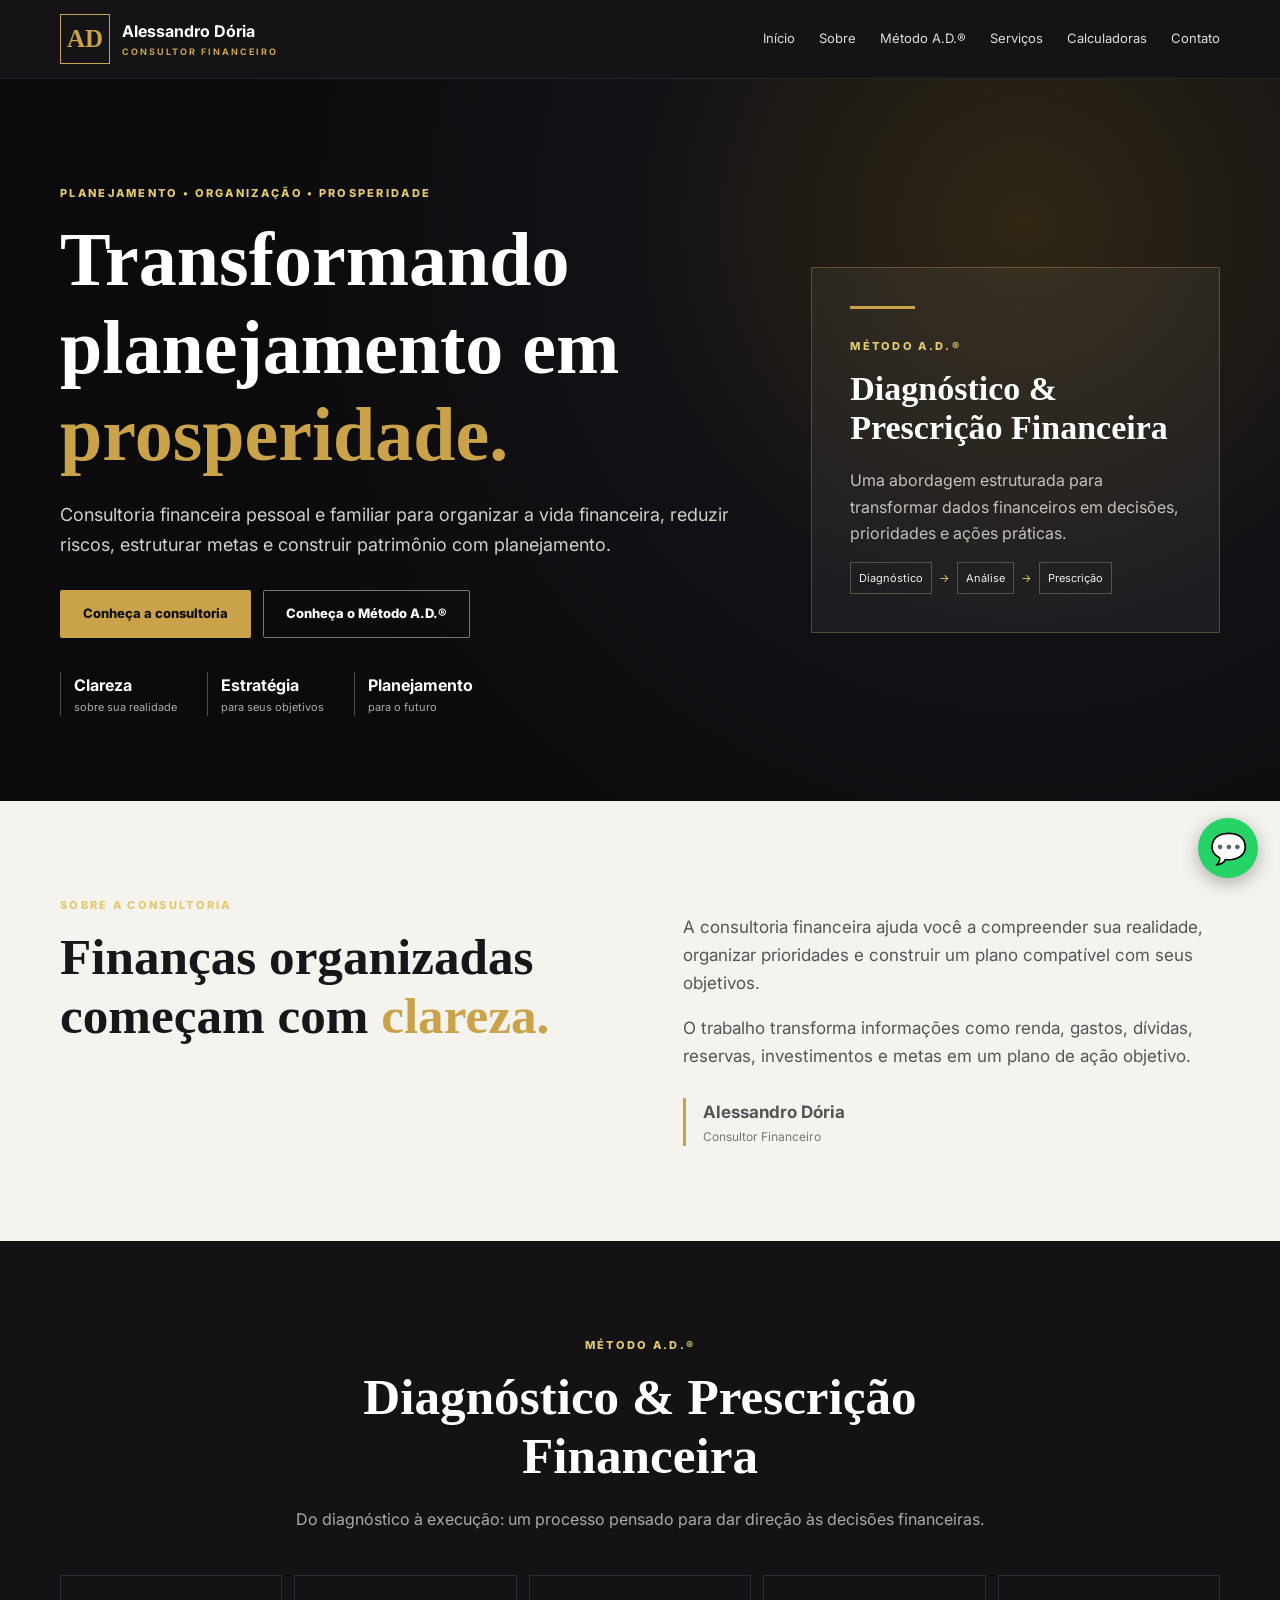
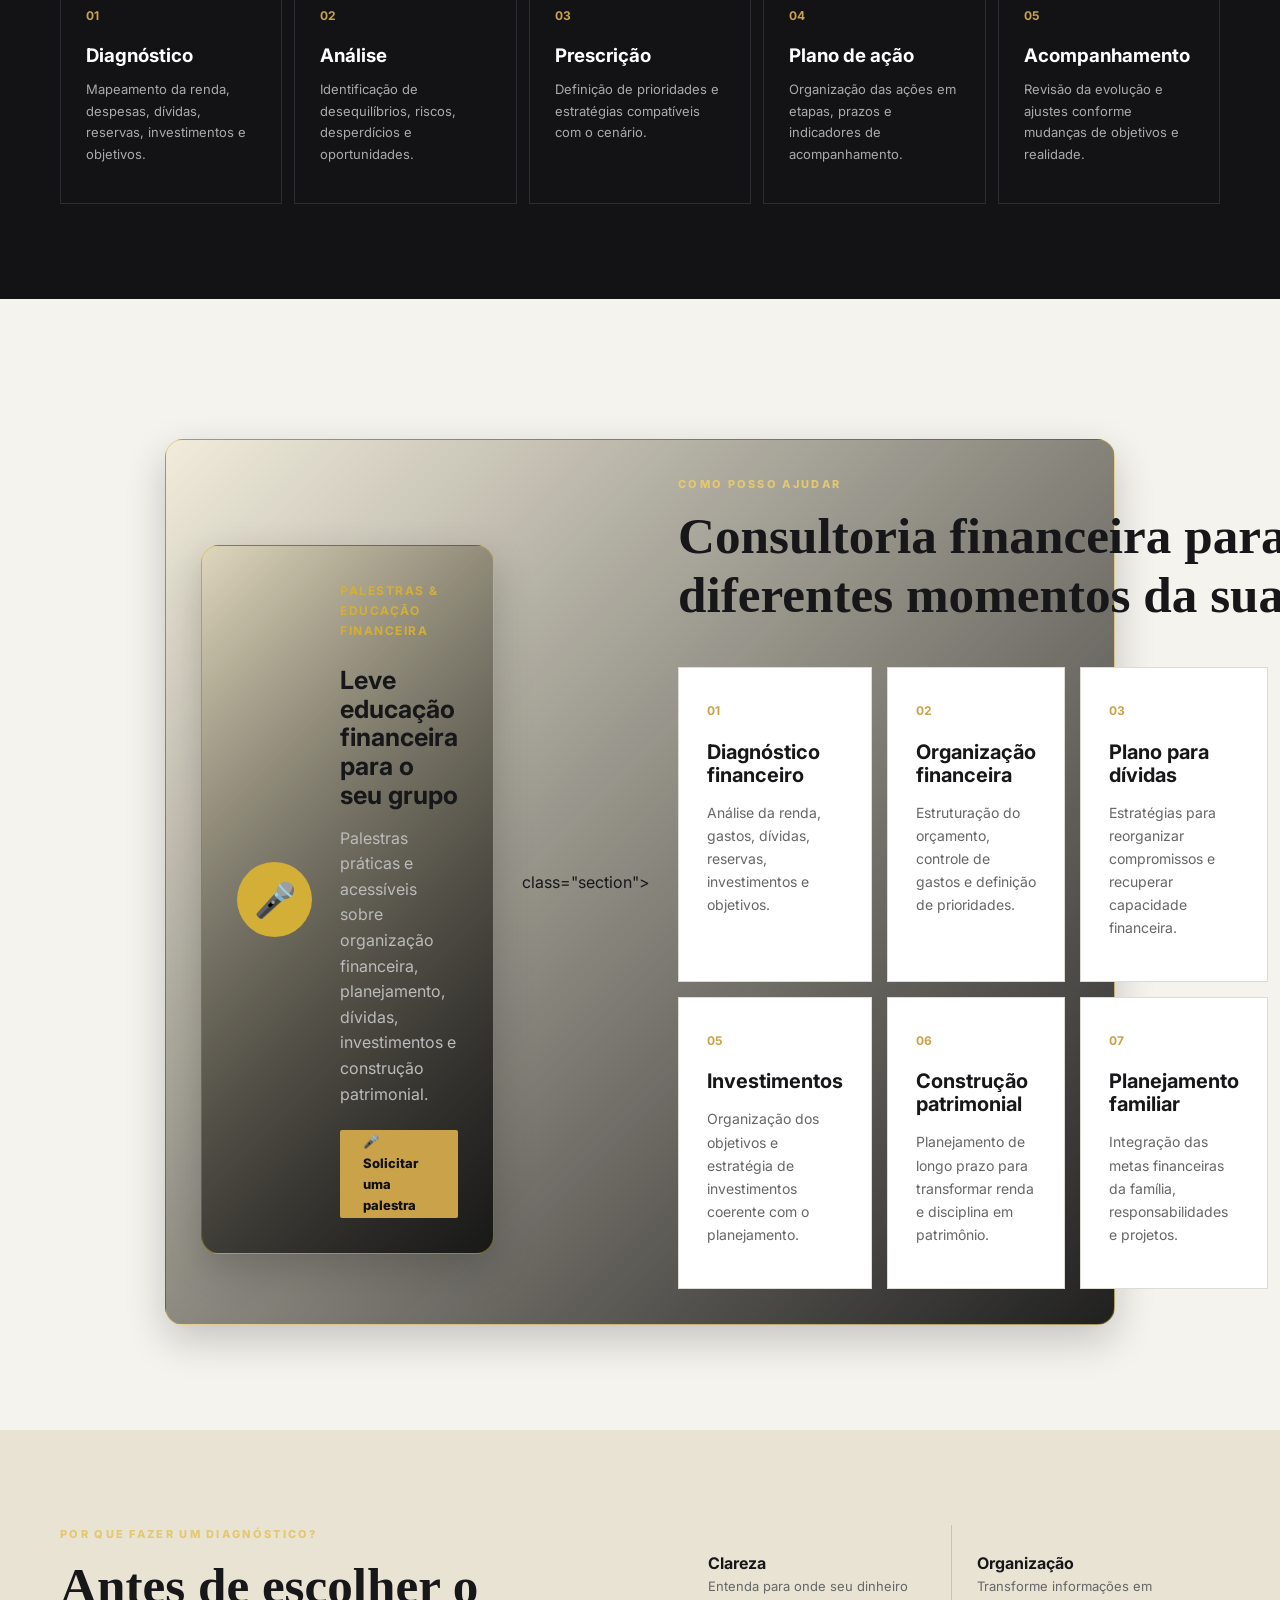
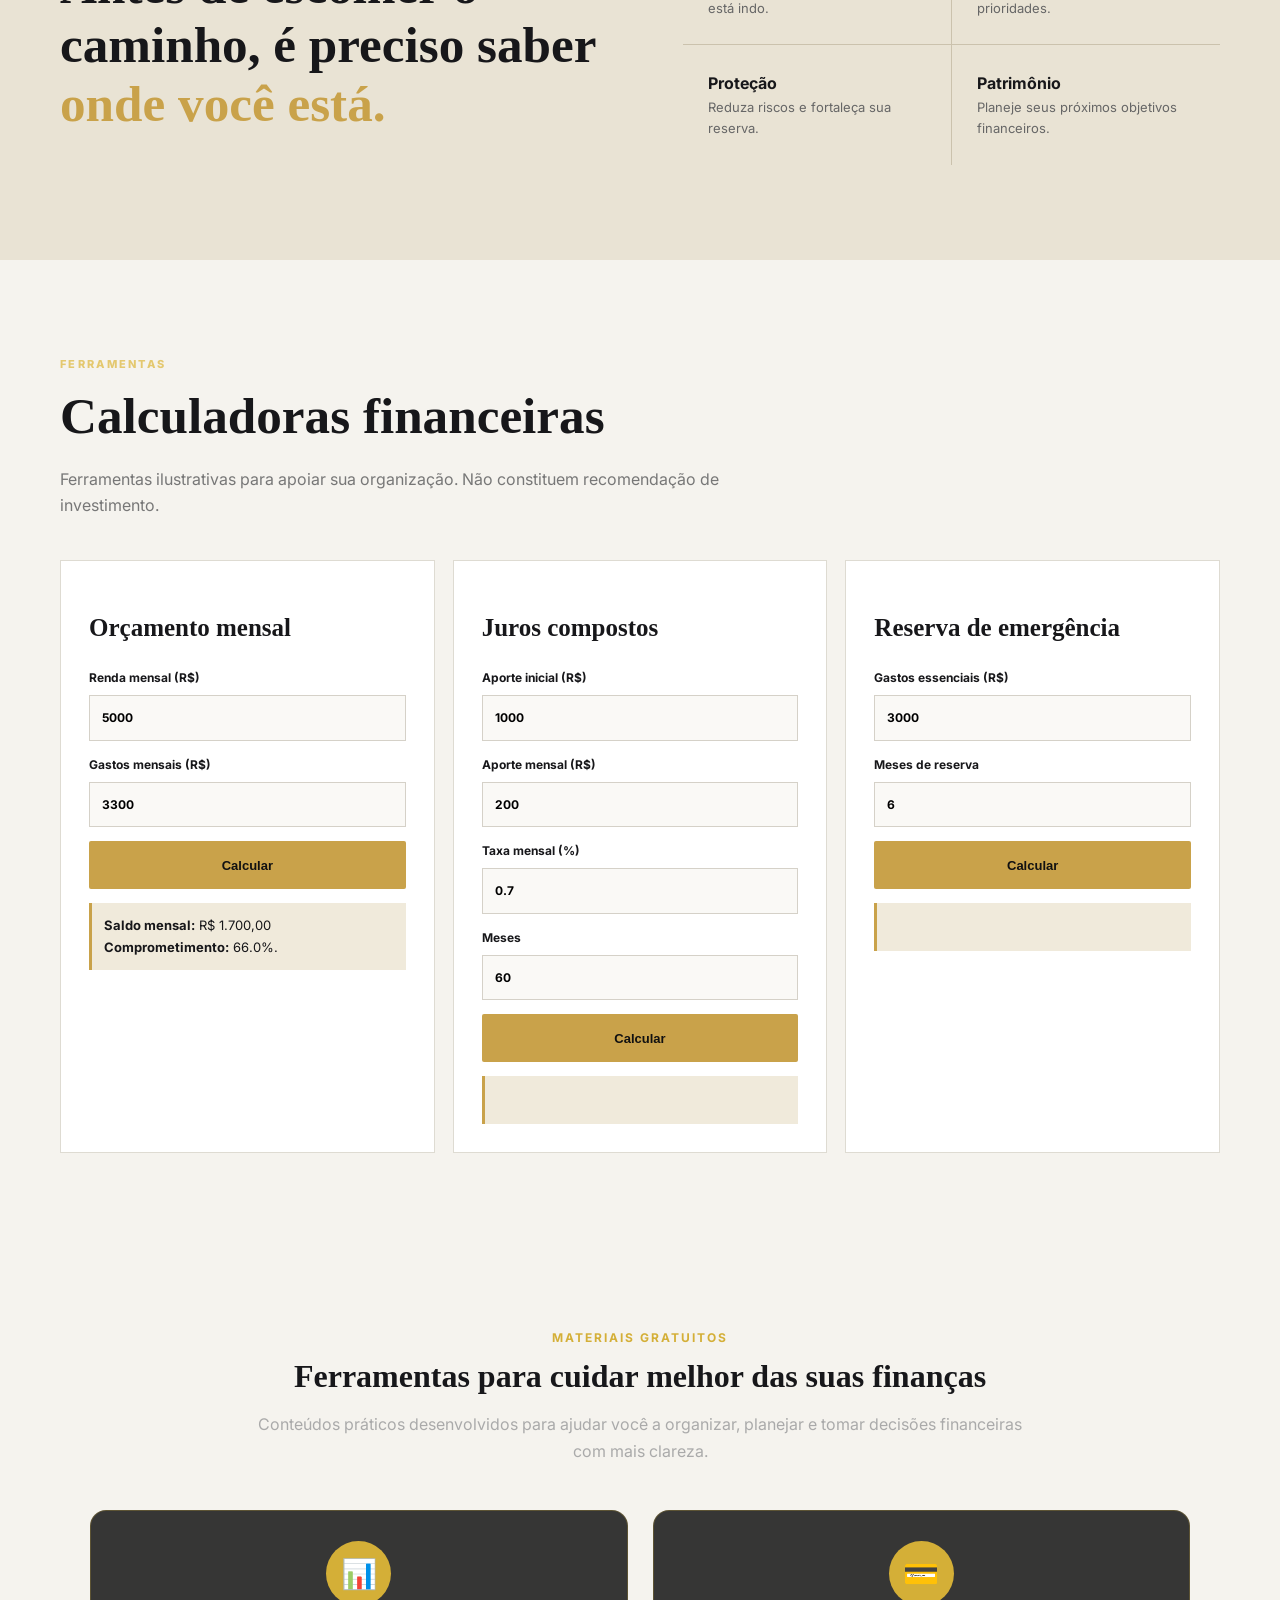
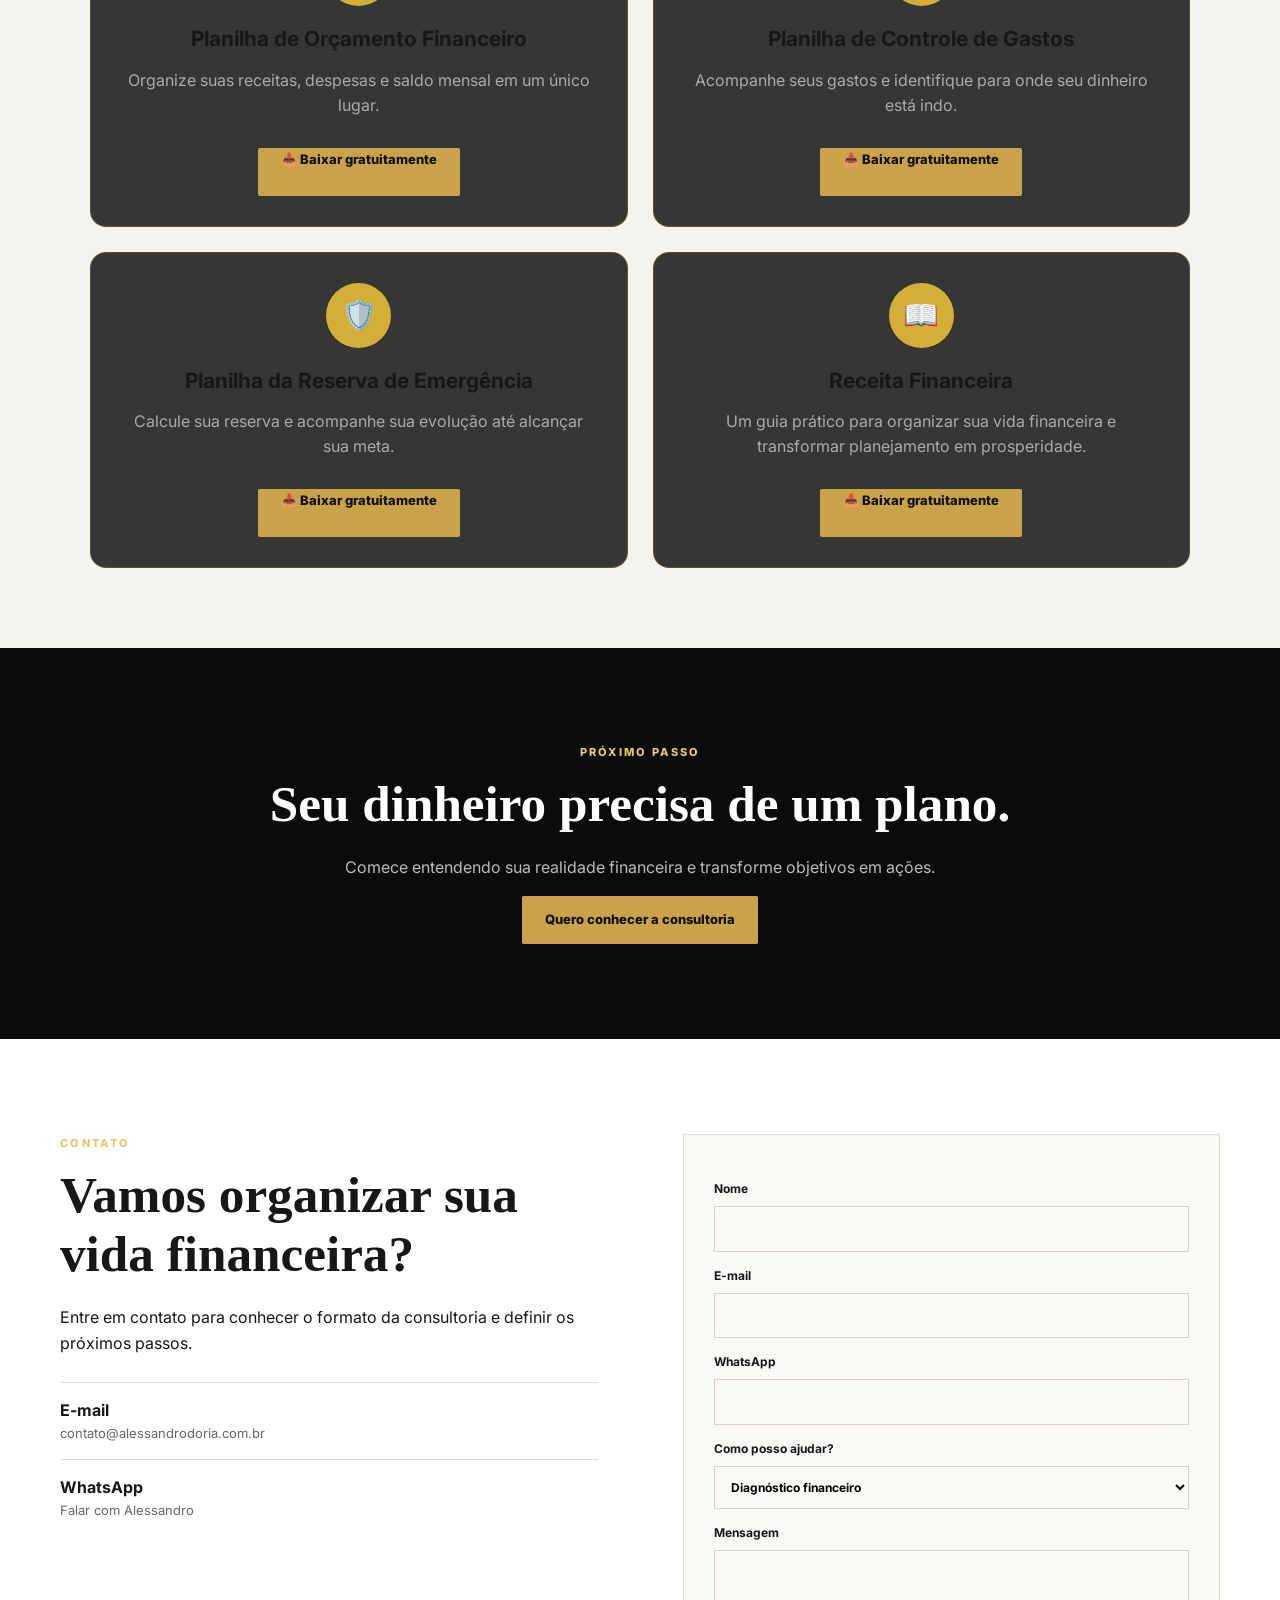
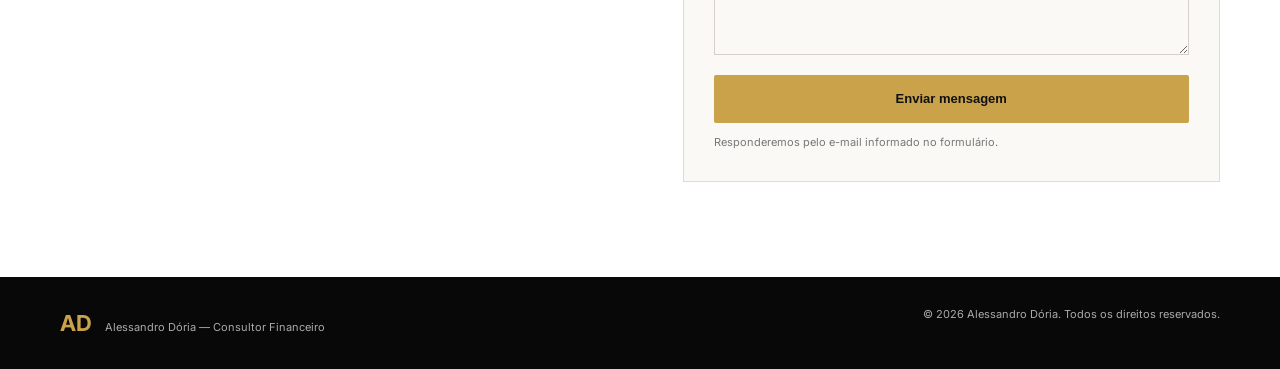
==== commit fcb6ea1d: "Add lecture request section to index.html Added a call-to-action section for requesting a lecture." ====
--- a/index.html
+++ b/index.html
@@ -5,6 +5,9 @@
 <section id="sobre" class="section"><div class="wrap two"><div><p class="eyebrow">SOBRE A CONSULTORIA</p><h2>Finanças organizadas começam com <em>clareza.</em></h2></div><div class="copy"><p>A consultoria financeira ajuda você a compreender sua realidade, organizar prioridades e construir um plano compatível com seus objetivos.</p><p>O trabalho transforma informações como renda, gastos, dívidas, reservas, investimentos e metas em um plano de ação objetivo.</p><div class="signature"><b>Alessandro Dória</b><span>Consultor Financeiro</span></div></div></div></section>
 <section id="metodo" class="section dark"><div class="wrap"><div class="heading center"><p class="eyebrow">MÉTODO A.D.®</p><h2>Diagnóstico & Prescrição Financeira</h2><p>Do diagnóstico à execução: um processo pensado para dar direção às decisões financeiras.</p></div><div class="steps"><article><b>01</b><h3>Diagnóstico</h3><p>Mapeamento da renda, despesas, dívidas, reservas, investimentos e objetivos.</p></article><article><b>02</b><h3>Análise</h3><p>Identificação de desequilíbrios, riscos, desperdícios e oportunidades.</p></article><article><b>03</b><h3>Prescrição</h3><p>Definição de prioridades e estratégias compatíveis com o cenário.</p></article><article><b>04</b><h3>Plano de ação</h3><p>Organização das ações em etapas, prazos e indicadores de acompanhamento.</p></article><article><b>05</b><h3>Acompanhamento</h3><p>Revisão da evolução e ajustes conforme mudanças de objetivos e realidade.</p></article></div></div></section>
 <section id="servicos" class="section">
+
+<!-- Solicitação de palestra -->
+<div class="palestra-cta">
 <div class="palestra-cta">
 
   <div class="palestra-icon">
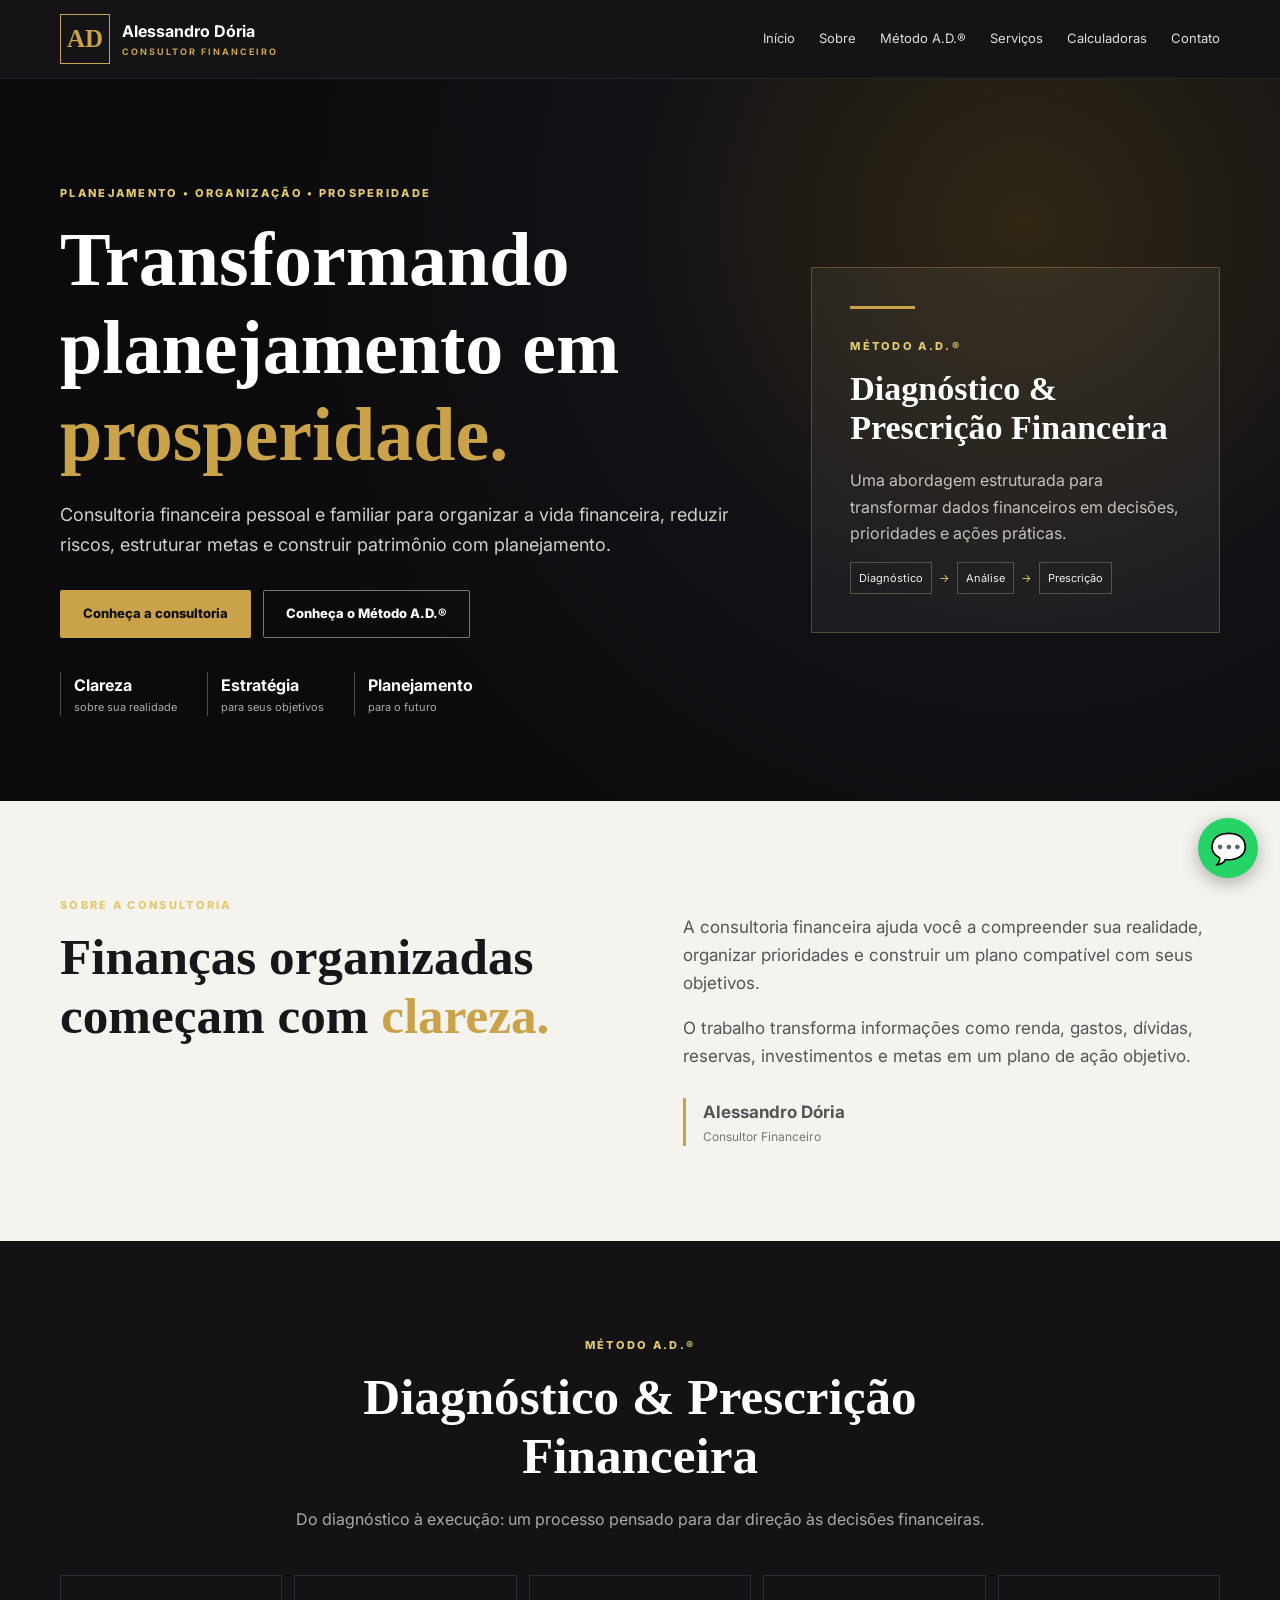
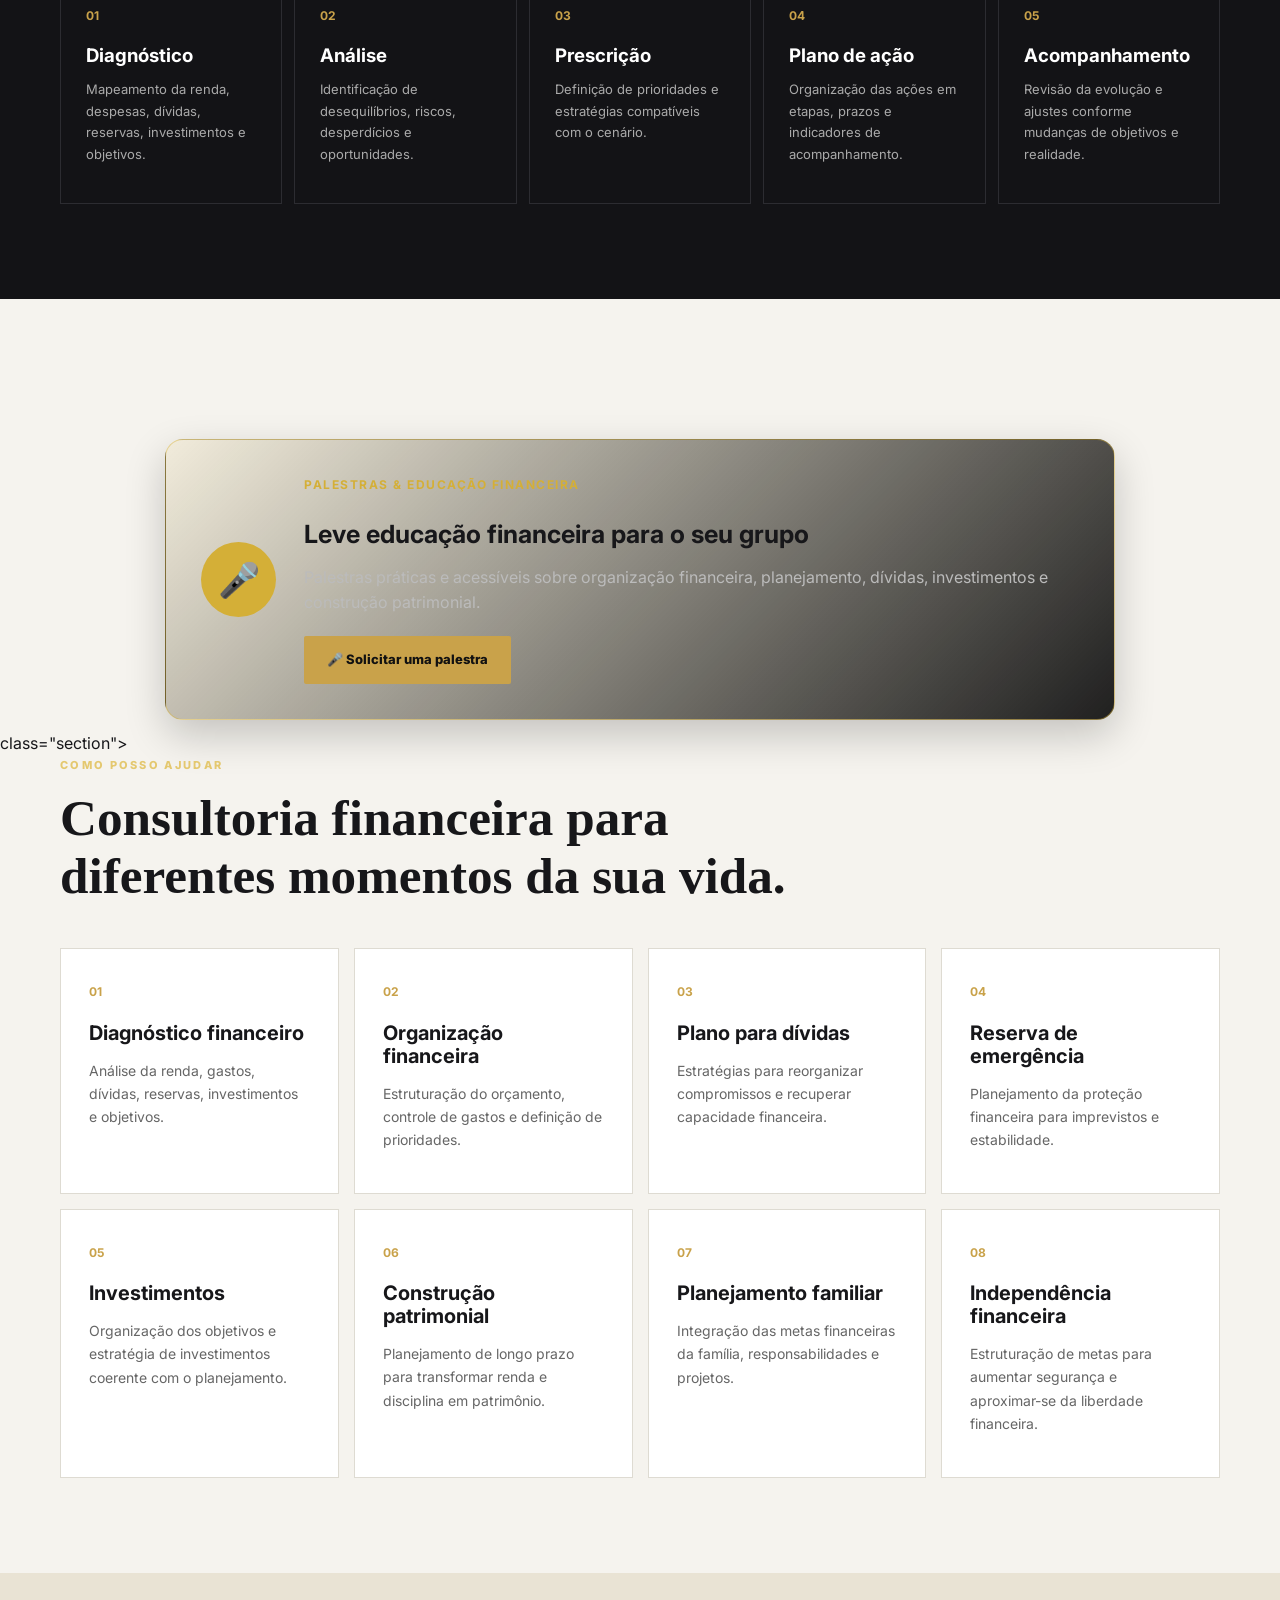
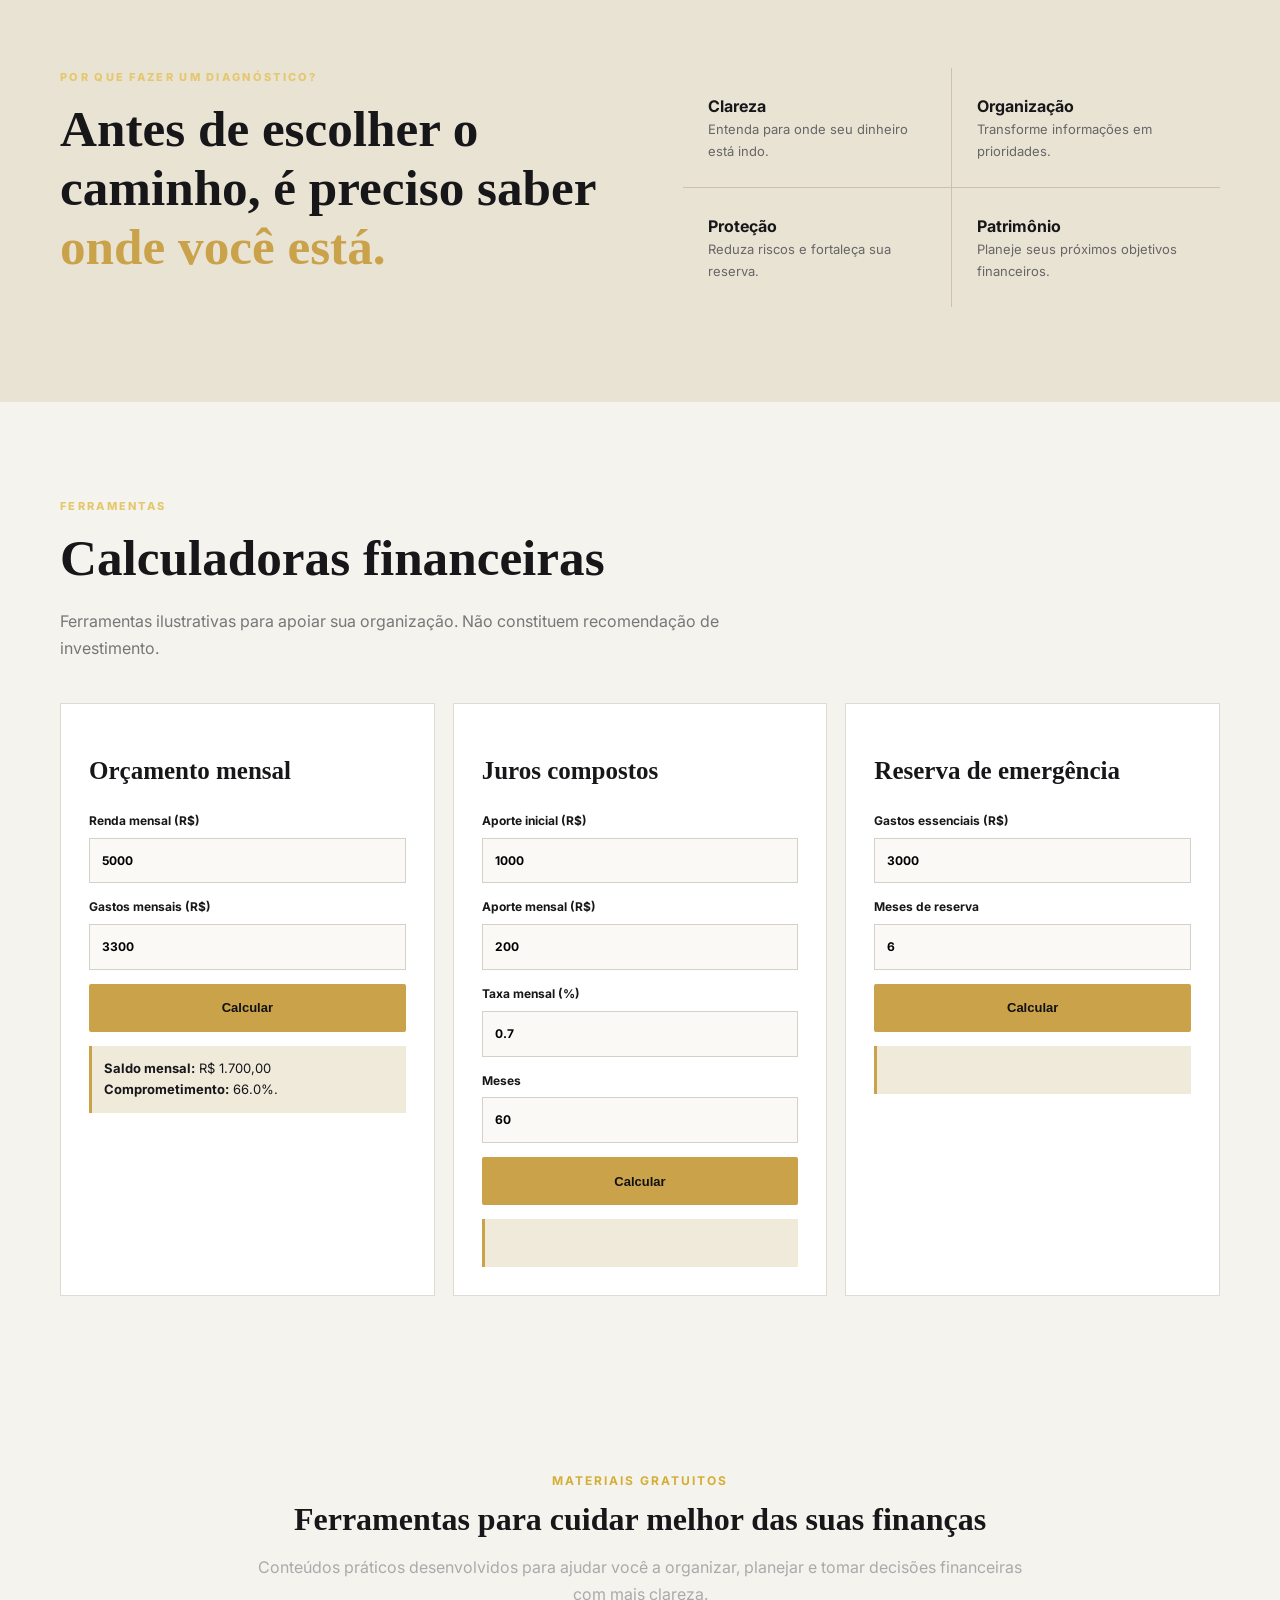
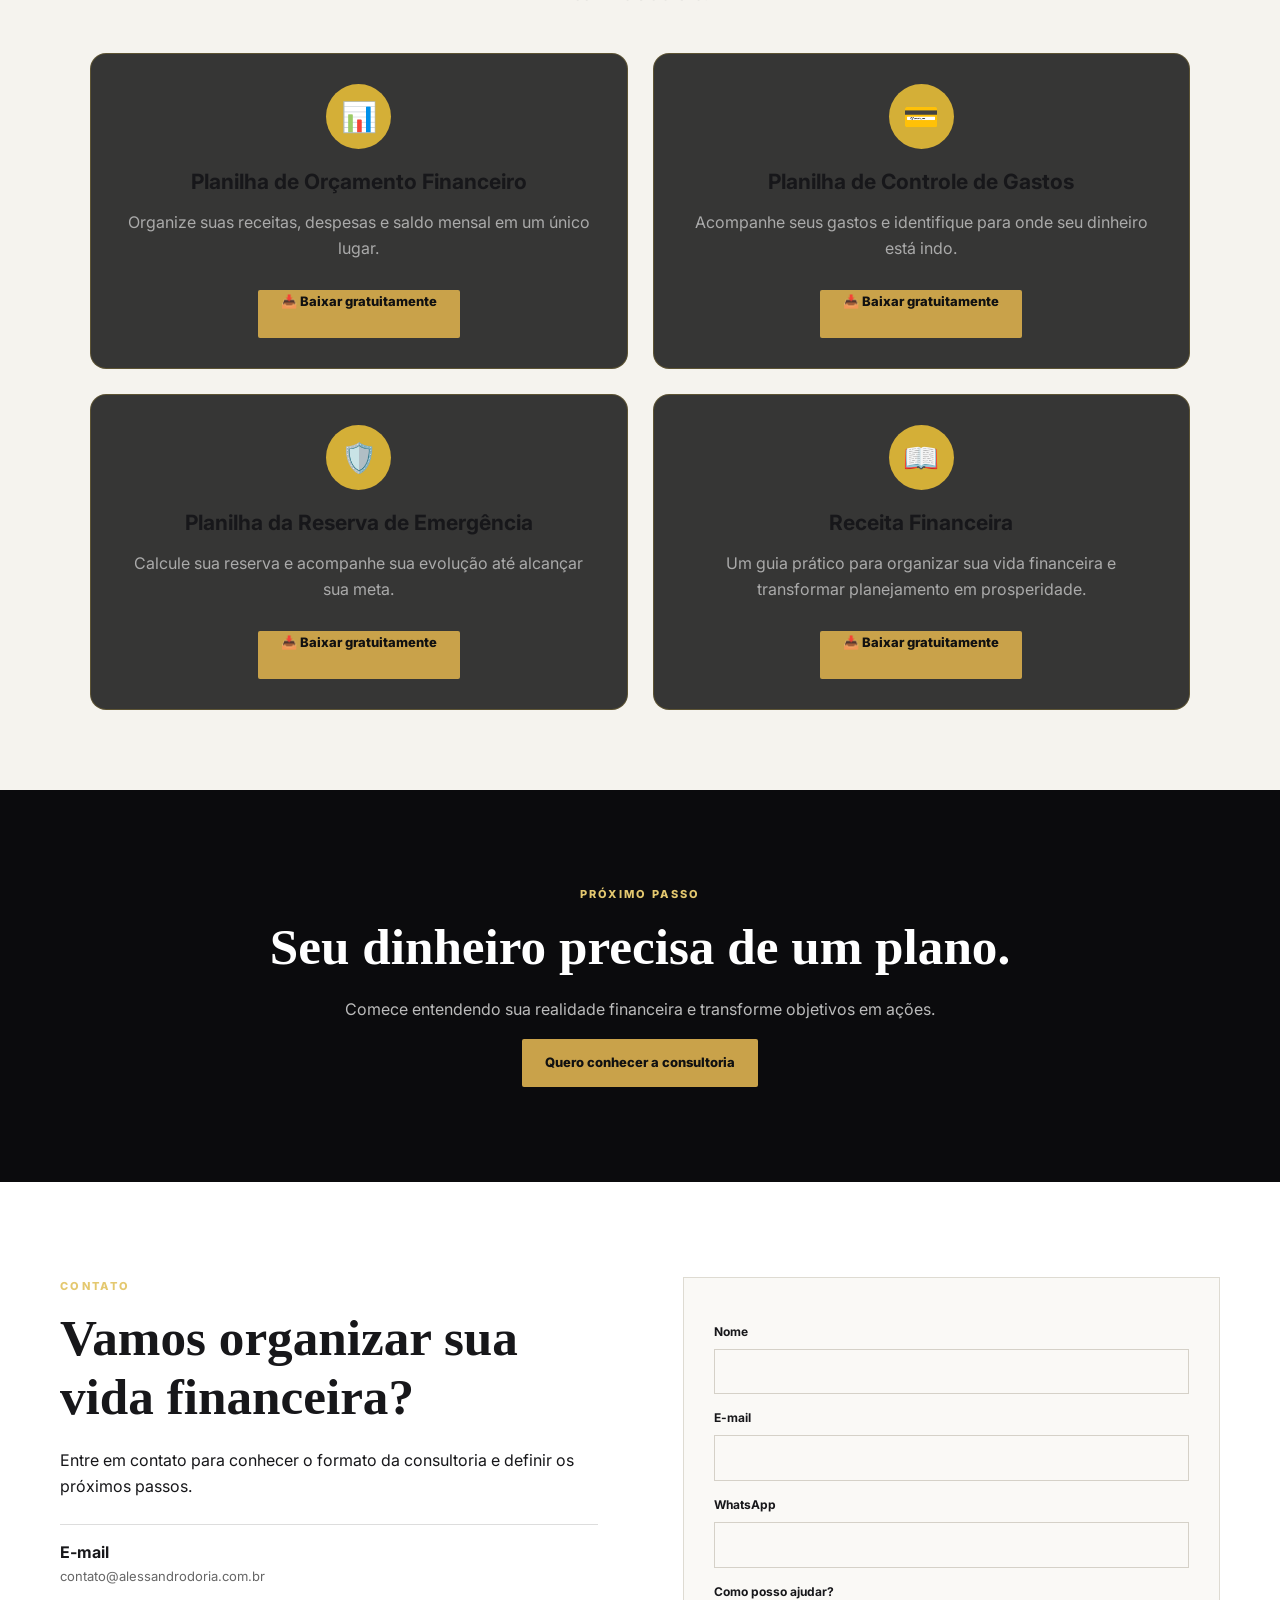
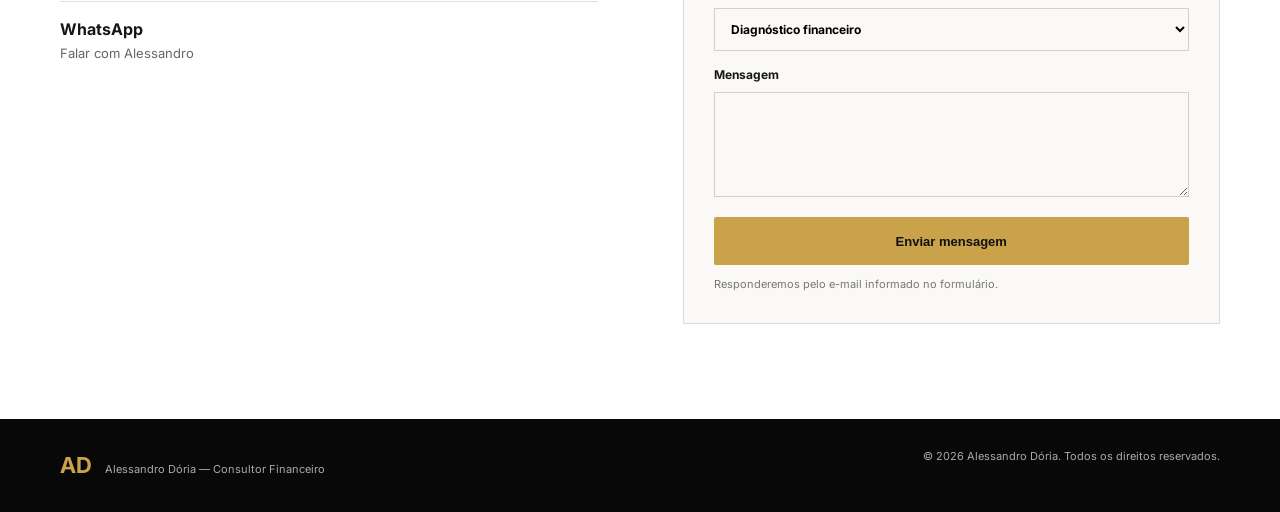
==== commit f025c288: "Fix duplicate palestra-cta div in index.html Removed duplicate palestra-cta div in index.html" ====
--- a/index.html
+++ b/index.html
@@ -7,7 +7,6 @@
 <section id="servicos" class="section">
 
 <!-- Solicitação de palestra -->
-<div class="palestra-cta">
 <div class="palestra-cta">
 
   <div class="palestra-icon">
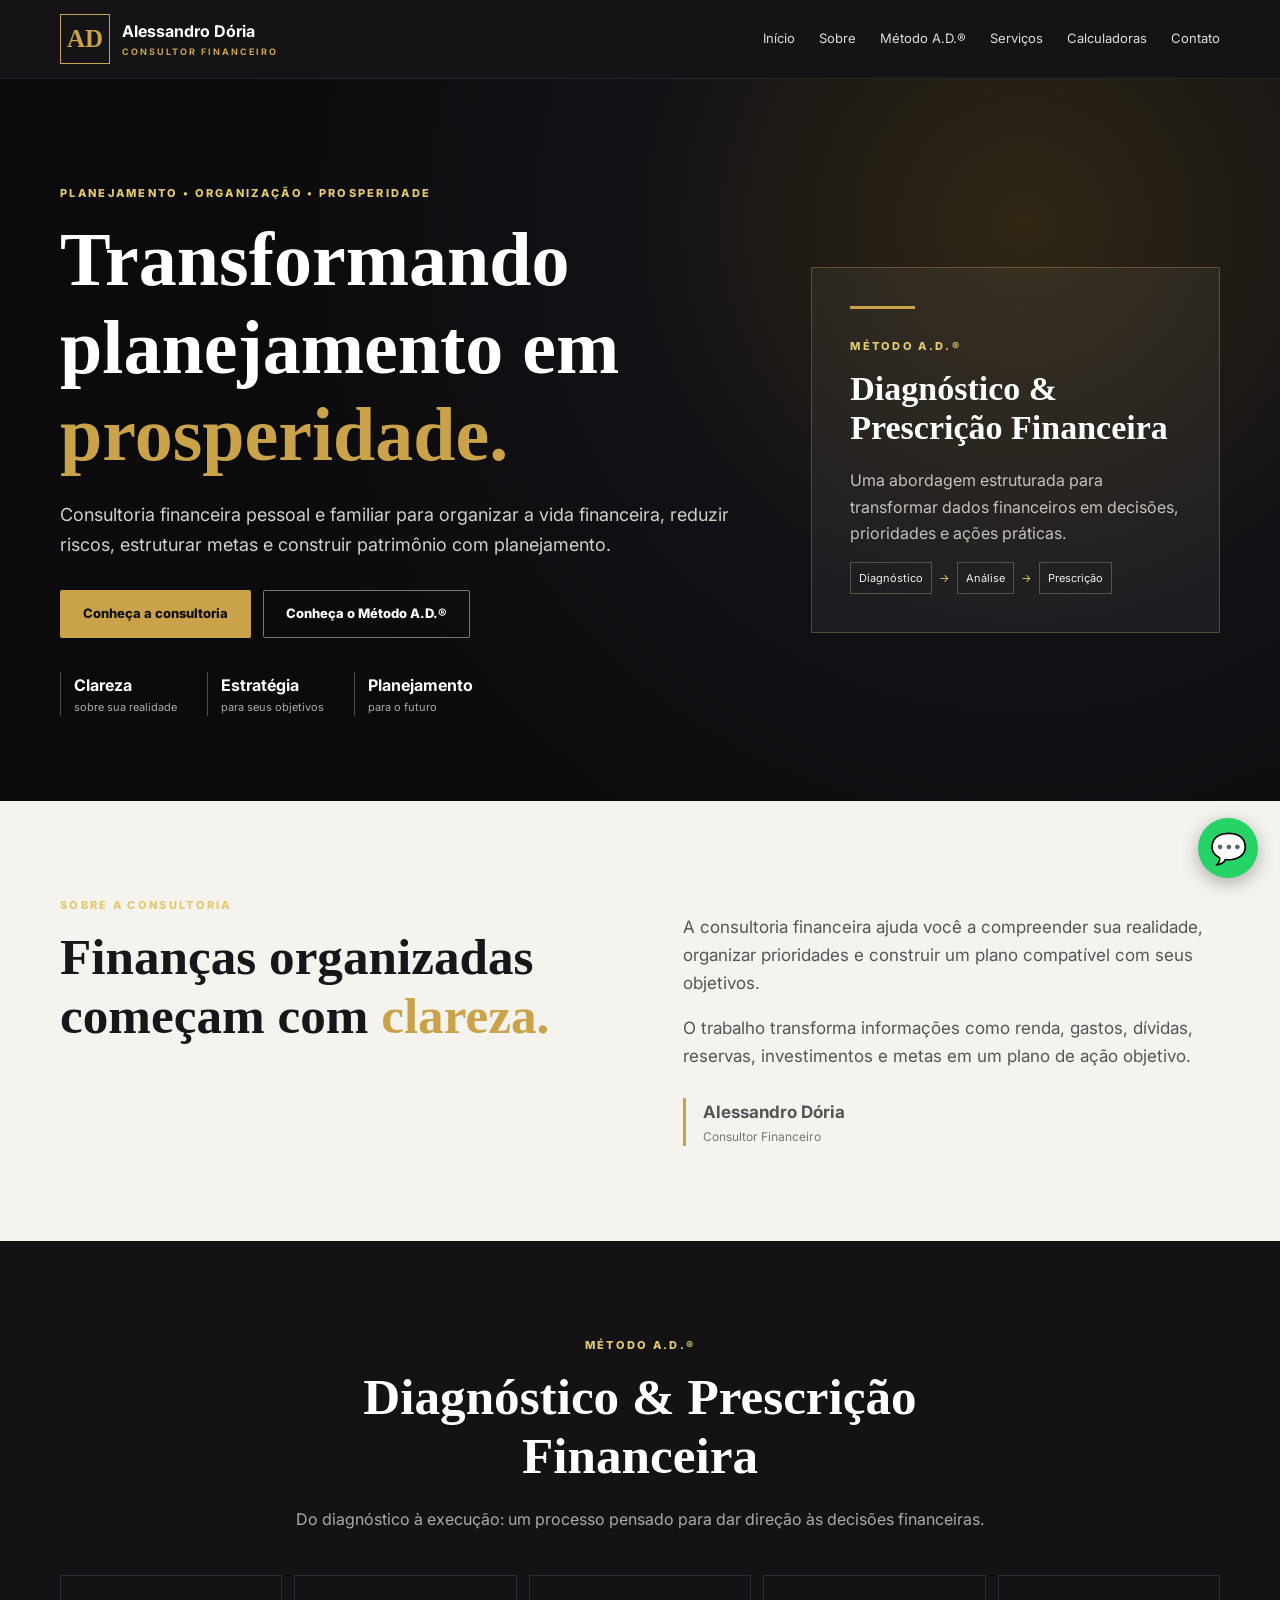
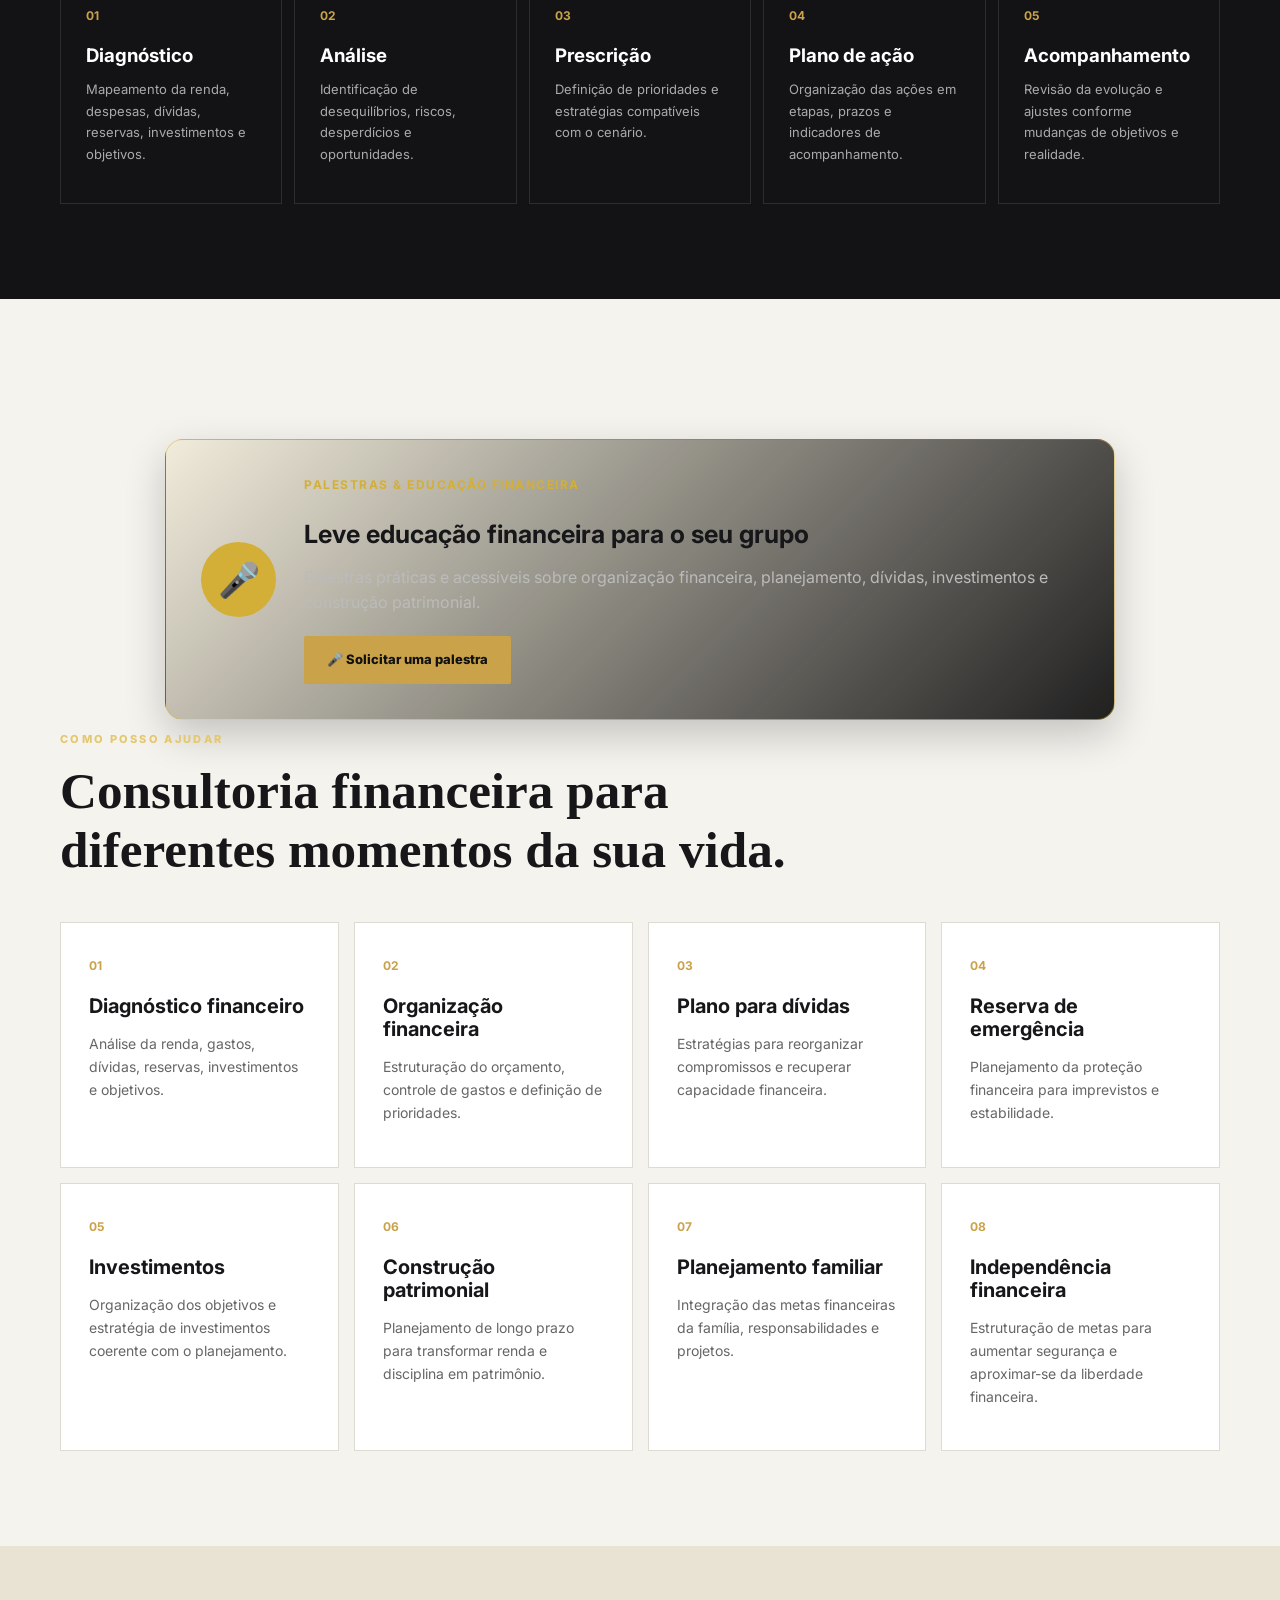
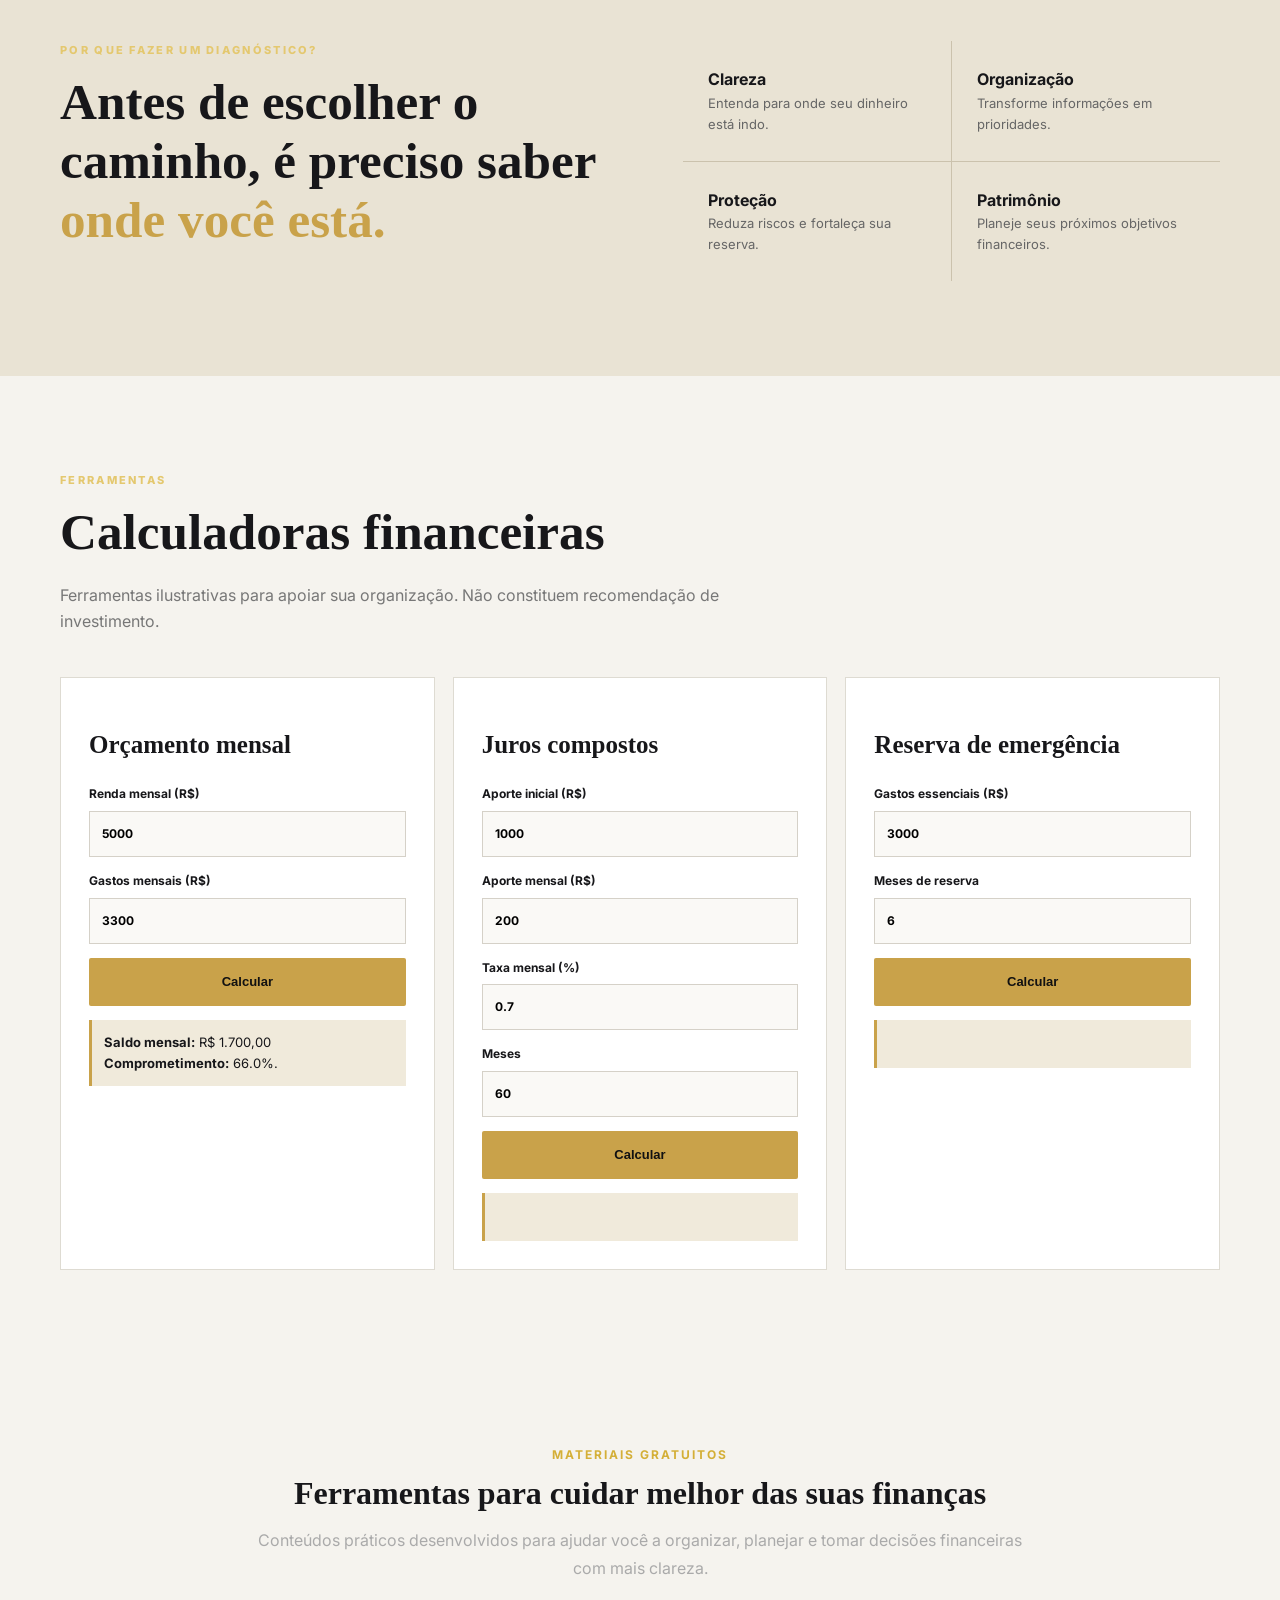
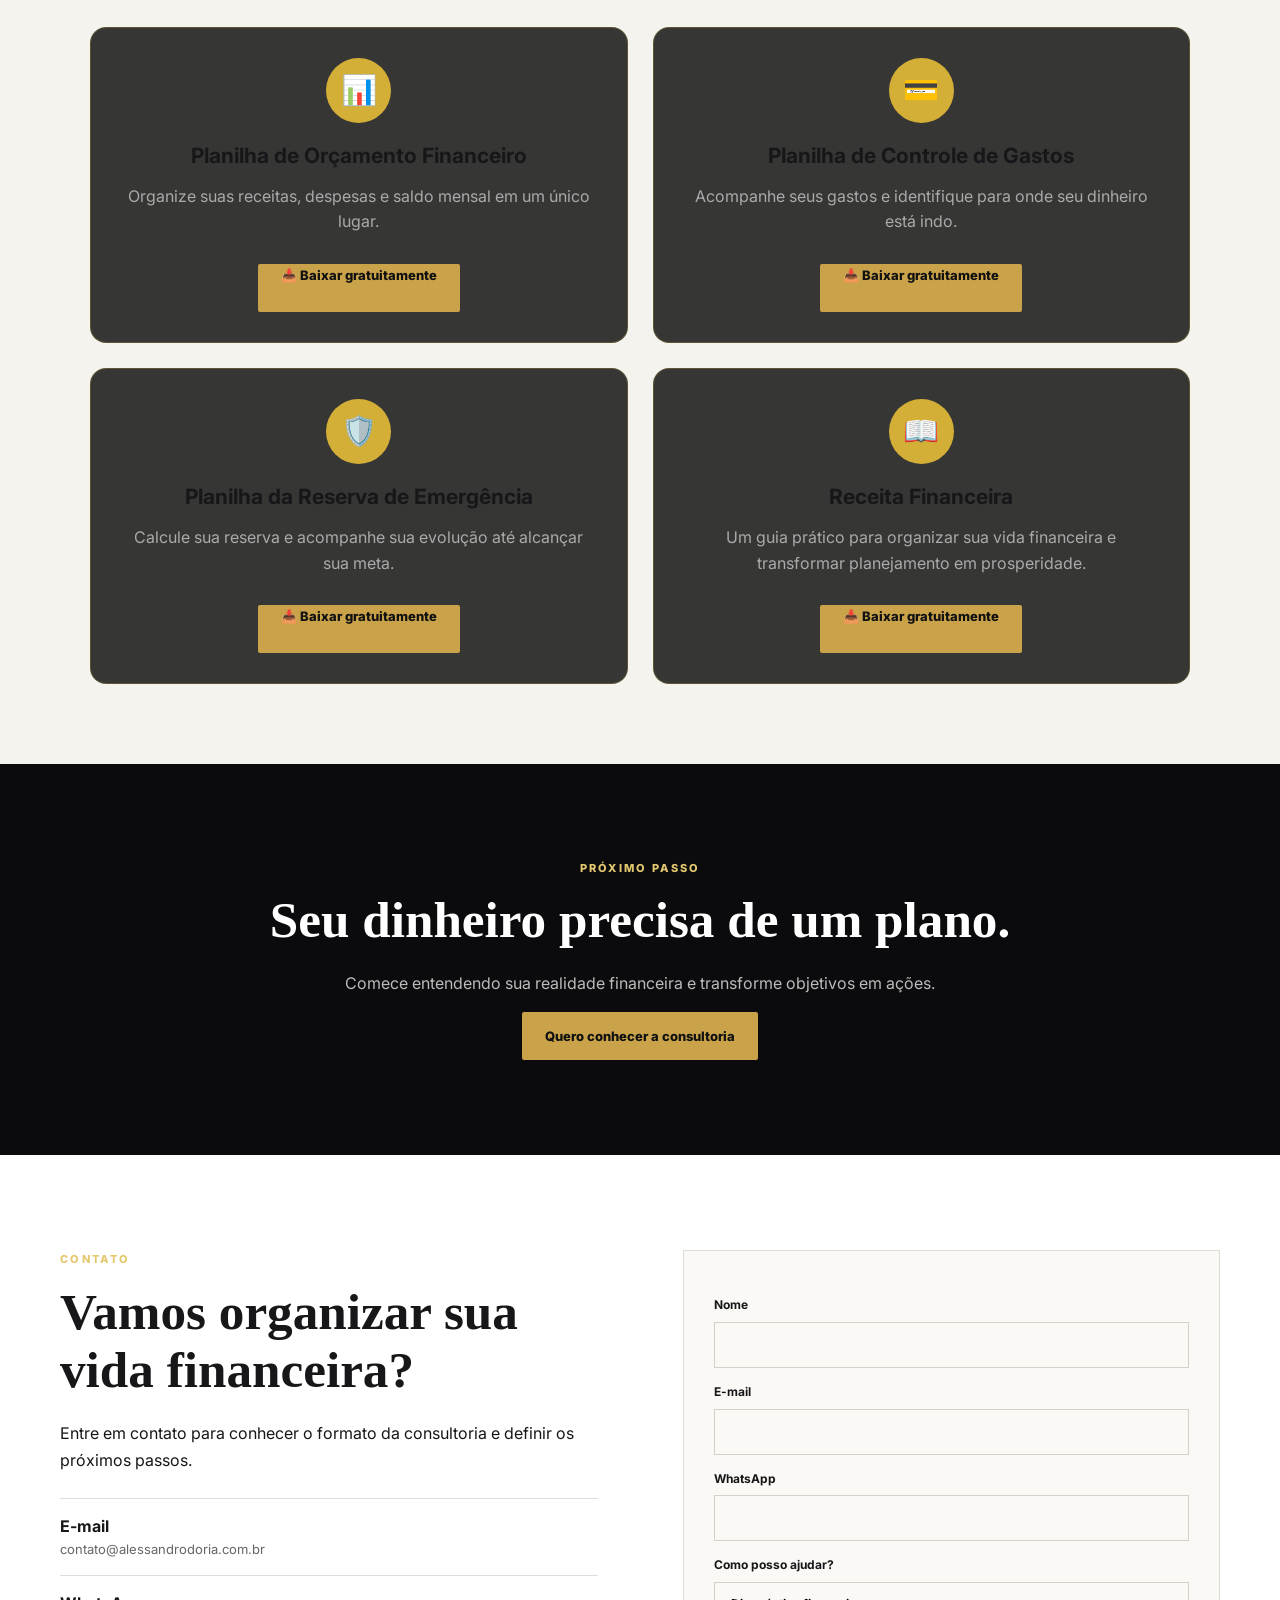
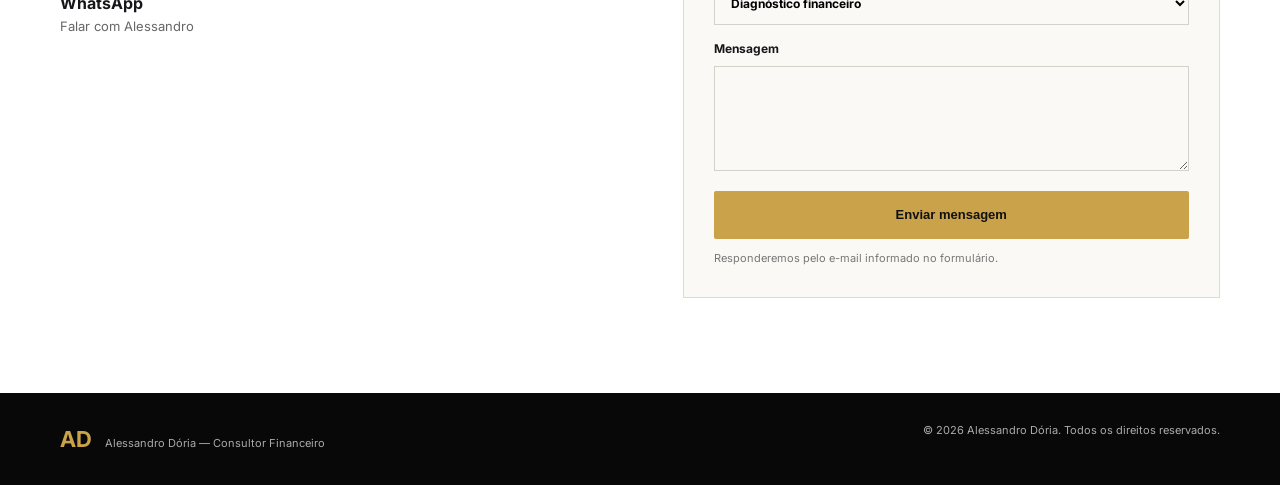
==== commit 88cfdfb1: "Fix HTML structure and content in index.html" ====
--- a/index.html
+++ b/index.html
@@ -103,7 +103,7 @@
       display: inline-block;
     }
   }
-</style>class="section"><div class="wrap"><div class="heading"><p class="eyebrow">COMO POSSO AJUDAR</p><h2>Consultoria financeira para diferentes momentos da sua vida.</h2></div><div class="cards"><article><b>01</b><h3>Diagnóstico financeiro</h3><p>Análise da renda, gastos, dívidas, reservas, investimentos e objetivos.</p></article><article><b>02</b><h3>Organização financeira</h3><p>Estruturação do orçamento, controle de gastos e definição de prioridades.</p></article><article><b>03</b><h3>Plano para dívidas</h3><p>Estratégias para reorganizar compromissos e recuperar capacidade financeira.</p></article><article><b>04</b><h3>Reserva de emergência</h3><p>Planejamento da proteção financeira para imprevistos e estabilidade.</p></article><article><b>05</b><h3>Investimentos</h3><p>Organização dos objetivos e estratégia de investimentos coerente com o planejamento.</p></article><article><b>06</b><h3>Construção patrimonial</h3><p>Planejamento de longo prazo para transformar renda e disciplina em patrimônio.</p></article><article><b>07</b><h3>Planejamento familiar</h3><p>Integração das metas financeiras da família, responsabilidades e projetos.</p></article><article><b>08</b><h3>Independência financeira</h3><p>Estruturação de metas para aumentar segurança e aproximar-se da liberdade financeira.</p></article></div></div></section>
+</style><div class="wrap"><div class="heading"><p class="eyebrow">COMO POSSO AJUDAR</p><h2>Consultoria financeira para diferentes momentos da sua vida.</h2></div><div class="cards"><article><b>01</b><h3>Diagnóstico financeiro</h3><p>Análise da renda, gastos, dívidas, reservas, investimentos e objetivos.</p></article><article><b>02</b><h3>Organização financeira</h3><p>Estruturação do orçamento, controle de gastos e definição de prioridades.</p></article><article><b>03</b><h3>Plano para dívidas</h3><p>Estratégias para reorganizar compromissos e recuperar capacidade financeira.</p></article><article><b>04</b><h3>Reserva de emergência</h3><p>Planejamento da proteção financeira para imprevistos e estabilidade.</p></article><article><b>05</b><h3>Investimentos</h3><p>Organização dos objetivos e estratégia de investimentos coerente com o planejamento.</p></article><article><b>06</b><h3>Construção patrimonial</h3><p>Planejamento de longo prazo para transformar renda e disciplina em patrimônio.</p></article><article><b>07</b><h3>Planejamento familiar</h3><p>Integração das metas financeiras da família, responsabilidades e projetos.</p></article><article><b>08</b><h3>Independência financeira</h3><p>Estruturação de metas para aumentar segurança e aproximar-se da liberdade financeira.</p></article></div></div></section>
 <section class="section highlight"><div class="wrap two"><div><p class="eyebrow">POR QUE FAZER UM DIAGNÓSTICO?</p><h2>Antes de escolher o caminho, é preciso saber <em>onde você está.</em></h2></div><div class="benefits"><div><b>Clareza</b><span>Entenda para onde seu dinheiro está indo.</span></div><div><b>Organização</b><span>Transforme informações em prioridades.</span></div><div><b>Proteção</b><span>Reduza riscos e fortaleça sua reserva.</span></div><div><b>Patrimônio</b><span>Planeje seus próximos objetivos financeiros.</span></div></div></div></section>
 <section id="calculadoras" class="section"><div class="wrap"><div class="heading"><p class="eyebrow">FERRAMENTAS</p><h2>Calculadoras financeiras</h2><p>Ferramentas ilustrativas para apoiar sua organização. Não constituem recomendação de investimento.</p></div><div class="calcs"><div class="calc"><h3>Orçamento mensal</h3><label>Renda mensal (R$)<input id="renda" type="number" value="5000"></label><label>Gastos mensais (R$)<input id="gastos" type="number" value="3300"></label><button class="btn gold full" onclick="budget()">Calcular</button><div id="r1" class="result"></div></div><div class="calc"><h3>Juros compostos</h3><label>Aporte inicial (R$)<input id="ini" type="number" value="1000"></label><label>Aporte mensal (R$)<input id="ap" type="number" value="200"></label><label>Taxa mensal (%)<input id="tax" type="number" step="0.01" value="0.7"></label><label>Meses<input id="mes" type="number" value="60"></label><button class="btn gold full" onclick="compound()">Calcular</button><div id="r2" class="result"></div></div><div class="calc"><h3>Reserva de emergência</h3><label>Gastos essenciais (R$)<input id="ess" type="number" value="3000"></label><label>Meses de reserva<input id="mr" type="number" value="6"></label><button class="btn gold full" onclick="reserve()">Calcular</button><div id="r3" class="result"></div></div></div></div></section><!-- Materiais gratuitos -->
 <section id="materiais" class="materiais-section">
